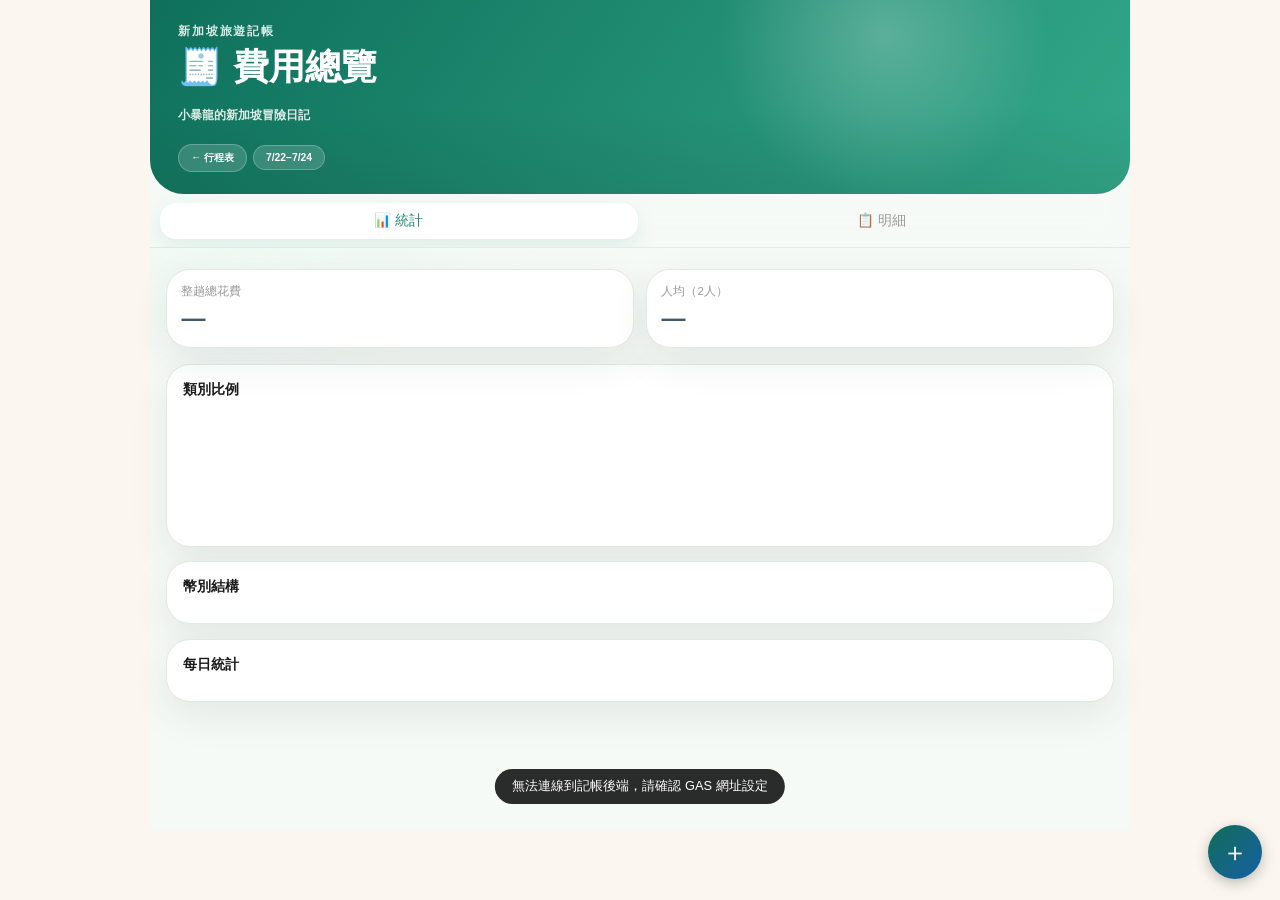
==== singapore_expense_2026.html @ 0a733070 "Add files via upload" ====
<!DOCTYPE html>
<html lang="zh-Hant">
<head>
<meta charset="UTF-8">
<meta name="viewport" content="width=device-width, initial-scale=1.0, maximum-scale=1.0">
<title>新加坡旅遊記帳</title>
<style>
  *, *::before, *::after { box-sizing: border-box; margin: 0; padding: 0; }
  html { font-size: clamp(16.5px, 2.4vw, 19px); }
  :root {
    --teal-dark: #3F5A70; --teal-mid: #7A9BAE; --teal-light: #A8C0CE; --teal-pale: #EAF1F4; --teal-border: #B7CBD6;
    --amber-dark: #8A6234; --amber-mid: #E0A85F; --amber-light: #EEC98C; --amber-pale: #FBF1E1; --amber-border: #F0D3A0;
    --blue-dark: #8A4530; --blue-mid: #E17A4C; --blue-light: #ED9F7B; --blue-pale: #FBE6DD; --blue-border: #F0BBA3;
    --coral: #C1633E; --purple: #7A5245; --pink: #C97C74; --gray: #8C8479;
    --text-primary: #1a1a1a; --text-secondary: #666; --text-hint: #999;
    --surface: #fff; --surface-2: #f7f7f5; --border: rgba(0,0,0,0.08);
    --radius: 0.625rem; --radius-sm: 0.375rem;
    --font: -apple-system, BlinkMacSystemFont, 'Segoe UI', 'Noto Sans TC', sans-serif;
  }
  html, body { font-family: var(--font); background: #FBF7F0; color: var(--text-primary); }
  body { max-width: 780px; margin: 0 auto; padding-bottom: 5rem; }

  /* 合併置頂列：Header + Tabs 一起黏在頂部 */
  .sticky-top { position: fixed; top: 0; left: 50%; transform: translateX(-50%); width: 100%; max-width: 780px; z-index: 50; }

  .hero {
    background: linear-gradient(150deg, rgba(0,0,0,0.26) 0%, rgba(0,0,0,0.1) 50%, rgba(0,0,0,0.22) 100%), linear-gradient(150deg, #5F7E93 0%, #C98A44 50%, #C85F35 100%);
    padding: 0.55rem 1.1rem 0.5rem; color: #fff; position: relative; overflow: hidden; flex-shrink: 0;
  }
  .hero-eyebrow { font-size: 0.6rem; letter-spacing: 0.1em; text-transform: uppercase; opacity: 0.85; margin-bottom: 0.15rem; }
  .hero-title { font-size: clamp(0.95rem, 2.2vw, 1.15rem); font-weight: 600; line-height: 1.2; margin-bottom: 0; }
  .hero-chips { display: flex; gap: 0.35rem; margin-top: 0.4rem; flex-wrap: wrap; align-items: center; }
  .hero-back { font-size: 0.65rem; color: #fff; text-decoration: none; opacity: 0.9; }

  .tabs { display: flex; background: var(--surface); border-bottom: 0.5px solid var(--border); }
  .tab-btn { flex: 1; padding: 0.7rem 0; text-align: center; border: none; background: none; font-family: var(--font); font-size: 0.85rem; font-weight: 500; color: var(--text-hint); cursor: pointer; position: relative; }
  .tab-btn.active { color: var(--text-primary); }
  .tab-btn.active::after { content: ''; position: absolute; bottom: 0; left: 20%; right: 20%; height: 2.5px; background: var(--teal-light); border-radius: 2px; }

  .content { padding: 1rem; padding-top: calc(1rem + var(--sticky-h, 88px)); }
  .panel { display: none; }
  .panel.active { display: block; }

  .stat-grid { display: grid; grid-template-columns: 1fr 1fr; gap: 0.75rem; margin-bottom: 1rem; }
  .stat-card { background: var(--surface); border: 0.5px solid var(--border); border-radius: var(--radius); padding: 0.9rem; }
  .stat-label { font-size: 0.72rem; color: var(--text-hint); margin-bottom: 0.3rem; }
  .stat-value { font-size: clamp(1.2rem, 2.8vw, 1.5rem); font-weight: 700; color: var(--teal-dark); }

  .section-card { background: var(--surface); border: 0.5px solid var(--border); border-radius: var(--radius); padding: 1rem; margin-bottom: 0.9rem; }
  .section-title { font-size: 0.85rem; font-weight: 600; margin-bottom: 0.7rem; color: var(--text-primary); }

  .donut-wrap { display: flex; align-items: center; gap: 1.2rem; }
  .donut-wrap svg { flex-shrink: 0; }
  .legend { display: flex; flex-direction: column; gap: 0.4rem; flex: 1; min-width: 0; }
  .legend-row { display: flex; align-items: center; justify-content: space-between; font-size: 0.78rem; padding: 0.25rem 0; gap: 0.5rem; }
  .legend-name { display: flex; align-items: center; gap: 0.4rem; color: var(--text-secondary); min-width: 0; }
  .legend-dot { width: 0.6rem; height: 0.6rem; border-radius: 50%; flex-shrink: 0; }

  /* 旅遊亮點卡 */
  .highlight-row { display: flex; justify-content: space-between; align-items: center; padding: 0.6rem 0; border-bottom: 0.5px solid var(--border); }
  .highlight-row:last-child { border-bottom: none; }
  .highlight-label { font-size: 0.72rem; color: var(--text-hint); margin-bottom: 0.2rem; }
  .highlight-main { font-size: 0.85rem; font-weight: 600; }
  .highlight-sub { font-size: 0.74rem; color: var(--text-secondary); }
  .highlight-amt { font-size: 0.95rem; font-weight: 700; color: var(--teal-dark); text-align: right; white-space: nowrap; }
  .highlight-amt-sub { font-size: 0.72rem; color: var(--text-hint); text-align: right; }

  /* 每日 Accordion */
  .day-accordion { border: 0.5px solid var(--border); border-radius: var(--radius); overflow: hidden; margin-bottom: 0.6rem; }
  .day-accordion:last-child { margin-bottom: 0; }
  .day-summary { display: flex; align-items: center; justify-content: space-between; padding: 0.75rem 0.9rem; background: var(--surface); cursor: pointer; user-select: none; gap: 0.6rem; }
  .day-summary-left { display: flex; align-items: center; gap: 0.6rem; min-width: 0; }
  .day-badge { background: var(--teal-pale); color: var(--teal-dark); border-radius: 0.4rem; padding: 0.25rem 0.5rem; font-size: 0.72rem; font-weight: 700; white-space: nowrap; flex-shrink: 0; }
  .day-summary-name { font-size: 0.85rem; font-weight: 600; }
  .day-summary-sub { font-size: 0.72rem; color: var(--text-hint); margin-top: 0.1rem; }
  .day-summary-right { display: flex; align-items: center; gap: 0.6rem; flex-shrink: 0; }
  .day-summary-amount { font-size: 0.9rem; font-weight: 700; color: var(--teal-dark); text-align: right; }
  .day-chevron { color: var(--text-hint); font-size: 0.72rem; transition: transform 0.2s; }
  .day-accordion.open .day-chevron { transform: rotate(180deg); }
  .day-detail { display: none; background: var(--surface-2); padding: 0.75rem 0.9rem; border-top: 0.5px solid var(--border); }
  .day-accordion.open .day-detail { display: block; }
  .mini-cat-row { display: flex; align-items: center; gap: 0.5rem; margin-bottom: 0.45rem; }
  .mini-cat-label { font-size: 0.72rem; color: var(--text-secondary); min-width: 4.4rem; flex-shrink: 0; white-space: nowrap; overflow: hidden; text-overflow: ellipsis; }
  .mini-bar-track { flex: 1; background: var(--border); border-radius: 4px; height: 0.45rem; }
  .mini-bar-fill { height: 100%; border-radius: 4px; }
  .mini-cat-amt { font-size: 0.72rem; color: var(--text-hint); min-width: 4.4rem; text-align: right; flex-shrink: 0; }
  .day-record { display: flex; align-items: center; justify-content: space-between; gap: 0.6rem; padding: 0.5rem 0; border-top: 0.5px solid var(--border); }
  .day-record-main { min-width: 0; }
  .day-record-desc { font-size: 0.78rem; font-weight: 500; }
  .day-record-place { font-size: 0.7rem; color: var(--text-hint); overflow: hidden; text-overflow: ellipsis; white-space: nowrap; }
  .day-record-amt { font-size: 0.78rem; font-weight: 700; color: var(--teal-dark); text-align: right; flex-shrink: 0; }
  .day-record-amt-sub { font-size: 0.68rem; color: var(--text-hint); text-align: right; }

  .expense-item { background: var(--surface); border: 0.5px solid var(--border); border-radius: var(--radius); padding: 0.8rem 0.9rem; margin-bottom: 0.6rem; }
  .expense-top { display: flex; justify-content: space-between; align-items: flex-start; gap: 0.5rem; }
  .expense-place { font-size: 0.88rem; font-weight: 600; }
  .expense-desc { font-size: 0.76rem; color: var(--text-secondary); margin-top: 0.15rem; }
  .expense-amt { font-size: 0.95rem; font-weight: 700; color: var(--teal-dark); white-space: nowrap; }
  .expense-meta { display: flex; gap: 0.4rem; margin-top: 0.5rem; flex-wrap: wrap; }
  .chip { background: rgba(255,255,255,0.18); border: 0.5px solid rgba(255,255,255,0.3); border-radius: 20px; padding: 0.1rem 0.55rem; font-size: 0.65rem; color: #fff; }
  .expense-del { font-size: 0.72rem; color: var(--coral); background: none; border: none; margin-top: 0.5rem; cursor: pointer; padding: 0; }

  .empty-hint { text-align: center; color: var(--text-hint); font-size: 0.82rem; padding: 2rem 0; }

  .fab { position: fixed; right: 1.1rem; bottom: 1.3rem; width: 3.4rem; height: 3.4rem; border-radius: 50%;
    background: linear-gradient(135deg, #0F6E56, #185FA5); color: #fff; border: none; font-size: 1.6rem;
    box-shadow: 0 4px 14px rgba(0,0,0,0.25); z-index: 200; }

  .modal-backdrop { display: none; position: fixed; inset: 0; background: rgba(0,0,0,0.5); z-index: 900; align-items: flex-end; justify-content: center; }
  .modal-backdrop.active { display: flex; }
  .modal-sheet { background: #fff; width: 100%; max-width: 780px; max-height: 88vh; overflow-y: auto; border-radius: 1rem 1rem 0 0; padding: 1.1rem 1.1rem 1.5rem; }
  .modal-head { display: flex; justify-content: space-between; align-items: center; margin-bottom: 0.9rem; }
  .modal-title { font-size: 1rem; font-weight: 600; }
  .modal-close { background: none; border: none; font-size: 1.3rem; color: var(--text-hint); cursor: pointer; }

  .form-group { margin-bottom: 0.85rem; }
  .form-label { font-size: 0.78rem; color: var(--text-secondary); margin-bottom: 0.3rem; display: block; }
  .form-input, .form-select, .form-textarea {
    width: 100%; padding: 0.55rem 0.7rem; border: 0.5px solid var(--border); border-radius: var(--radius-sm);
    font-size: 0.88rem; font-family: var(--font); background: var(--surface-2); color: var(--text-primary);
  }
  .form-textarea { resize: vertical; min-height: 2.5rem; }
  .form-row { display: flex; gap: 0.6rem; }
  .form-row > * { flex: 1; }

  .pill-group { display: flex; gap: 0.4rem; flex-wrap: wrap; }
  .pill { padding: 0.4rem 0.75rem; border-radius: 20px; border: 0.5px solid var(--border); background: var(--surface-2);
    font-size: 0.78rem; cursor: pointer; color: var(--text-secondary); }
  .pill.selected { background: var(--teal-light); color: #fff; border-color: var(--teal-light); }

  .receipt-box { border: 1.5px dashed var(--border); border-radius: var(--radius); padding: 1rem; text-align: center; margin-bottom: 0.9rem; }
  .receipt-preview { max-width: 100%; max-height: 12rem; border-radius: var(--radius-sm); margin-bottom: 0.6rem; }
  .btn { padding: 0.55rem 1rem; border-radius: var(--radius-sm); border: none; font-size: 0.82rem; font-family: var(--font); cursor: pointer; }
  .btn-outline { background: var(--surface-2); color: var(--text-primary); border: 0.5px solid var(--border); }
  .btn-primary { background: var(--teal-dark); color: #fff; }
  .btn-primary:disabled { opacity: 0.5; }
  .btn-block { width: 100%; padding: 0.75rem; font-size: 0.9rem; font-weight: 600; border-radius: var(--radius); }

  .toast { position: fixed; bottom: 6rem; left: 50%; transform: translateX(-50%); background: rgba(20,20,20,0.9);
    color: #fff; padding: 0.55rem 1.1rem; border-radius: 20px; font-size: 0.8rem; z-index: 1000; display: none; }
</style>
<meta name="theme-color" content="#1F8A70">
<meta name="description" content="Dino's Singapore Adventure｜小暴龍的新加坡冒險日記">
<meta property="og:title" content="Dino's Singapore Adventure">
<meta property="og:description" content="小暴龍的新加坡冒險日記">
<meta property="og:type" content="website">
<link rel="manifest" href="manifest.webmanifest">
<link rel="icon" href="assets/dino/dino-guide.svg" type="image/svg+xml">
<link rel="stylesheet" href="css/modern.css">
</head>
<body>

<div class="sticky-top">
<div class="hero">
  <div class="hero-eyebrow">新加坡旅遊記帳</div>
  <div class="hero-title">🧾 費用總覽</div>
  <div class="hero-chips">
    <a class="chip" href="index.html" style="text-decoration:none">← 行程表</a>
    <span class="chip">7/22–7/24</span>
  </div>
</div>

<div class="tabs">
  <button class="tab-btn active" onclick="switchTab('stats')">📊 統計</button>
  <button class="tab-btn" onclick="switchTab('list')">📋 明細</button>
</div>
</div>

<div class="content">

  <div id="loadStatus" style="display:none;font-size:0.72rem;color:var(--text-hint);margin-bottom:0.5rem;">更新資料中…</div>

  <div class="panel active" id="panel-stats">
    <div class="stat-grid">
      <div class="stat-card">
        <div class="stat-label">整趟總花費</div>
        <div class="stat-value" id="statTotal">—</div>
      </div>
      <div class="stat-card">
        <div class="stat-label">人均（2人）</div>
        <div class="stat-value" id="statPerPerson">—</div>
      </div>
    </div>

    <div class="section-card">
      <div class="section-title">類別比例</div>
      <div class="donut-wrap">
        <svg id="donutSvg" width="120" height="120" viewBox="0 0 120 120"></svg>
        <div class="legend" id="categoryLegend"></div>
      </div>
    </div>

    <div class="section-card">
      <div class="section-title">幣別結構</div>
      <div id="currencyBreakdown"></div>
    </div>

    <div class="section-card" id="highlightCard" style="display:none;">
      <div class="section-title">旅遊亮點</div>
      <div id="highlightContent"></div>
    </div>

    <div class="section-card">
      <div class="section-title">每日統計</div>
      <div id="dailyBreakdown"></div>
    </div>
  </div>

  <div class="panel" id="panel-list">
    <div id="expenseList"></div>
    <div class="empty-hint" id="emptyHint" style="display:none;">還沒有任何記錄，點右下角 ＋ 開始記帳</div>
  </div>

</div>

<button class="fab" onclick="openAddModal()">＋</button>

<div class="modal-backdrop" id="addModal" onclick="if(event.target===this) closeAddModal()">
  <div class="modal-sheet">
    <div class="modal-head">
      <div class="modal-title">新增記帳</div>
      <button class="modal-close" onclick="closeAddModal()">✕</button>
    </div>

    <div class="receipt-box" id="receiptBox">
      <div id="receiptPreviewWrap"></div>
      <input type="file" id="receiptInputCamera" accept="image/*" capture="environment" style="display:none;" onchange="onReceiptSelected(event)">
      <input type="file" id="receiptInputGallery" accept="image/*" style="display:none;" onchange="onReceiptSelected(event)">
      <div style="display:flex;gap:0.5rem;flex-wrap:wrap;">
        <button class="btn btn-outline" onclick="document.getElementById('receiptInputCamera').click()">📷 拍照</button>
        <button class="btn btn-outline" onclick="document.getElementById('receiptInputGallery').click()">🖼 從相簿選擇</button>
      </div>
      <button class="btn btn-primary" id="parseBtn" style="display:none;margin-top:0.5rem;" onclick="parseReceipt()">🔍 解析收據</button>
      <div id="parseStatus" style="font-size:0.75rem;color:var(--text-hint);margin-top:0.5rem;"></div>
    </div>

    <div class="form-group">
      <label class="form-label">地點／店名</label>
      <input class="form-input" id="fPlace" placeholder="例如：松發肉骨茶">
    </div>

    <div class="form-group">
      <label class="form-label">說明</label>
      <input class="form-input" id="fDescription" placeholder="例如：晚餐">
    </div>

    <div class="form-group form-row">
      <div>
        <label class="form-label">金額</label>
        <input class="form-input" id="fAmount" type="number" inputmode="decimal" placeholder="0">
      </div>
      <div>
        <label class="form-label">幣別</label>
        <div class="pill-group" id="currencyPills">
          <button type="button" class="pill selected" data-val="SGD" onclick="selectPill(this,'currency')">S$ SGD</button>
          <button type="button" class="pill" data-val="USD" onclick="selectPill(this,'currency')">$ USD</button>
          <button type="button" class="pill" data-val="TWD" onclick="selectPill(this,'currency')">NT$ TWD</button>
        </div>
      </div>
    </div>

    <div class="form-group">
      <label class="form-label">類別</label>
      <div class="pill-group" id="categoryPills">
        <button type="button" class="pill selected" data-val="機票" onclick="selectPill(this,'category')">✈ 機票</button>
        <button type="button" class="pill" data-val="住宿" onclick="selectPill(this,'category')">🏨 住宿</button>
        <button type="button" class="pill" data-val="門票" onclick="selectPill(this,'category')">🎡 門票</button>
        <button type="button" class="pill" data-val="交通" onclick="selectPill(this,'category')">🚗 交通</button>
        <button type="button" class="pill" data-val="餐飲" onclick="selectPill(this,'category')">🍜 餐飲</button>
        <button type="button" class="pill" data-val="保險/通訊" onclick="selectPill(this,'category')">🛡 保險/通訊</button>
        <button type="button" class="pill" data-val="購物/雜支" onclick="selectPill(this,'category')">🛍 購物/雜支</button>
      </div>
    </div>

    <div class="form-group">
      <label class="form-label">日期</label>
      <div class="pill-group" id="datePills">
        <button type="button" class="pill selected" data-val="7/22（三)" onclick="selectPill(this,'date')">7/22（三）</button>
        <button type="button" class="pill" data-val="7/23（四)" onclick="selectPill(this,'date')">7/23（四）</button>
        <button type="button" class="pill" data-val="7/24（五)" onclick="selectPill(this,'date')">7/24（五）</button>
      </div>
    </div>

    <div class="form-group">
      <label class="form-label">品項明細（選填）</label>
      <textarea class="form-textarea" id="fItems" placeholder="例如：咖椰吐司 x2、Iced Milk Tea x2"></textarea>
    </div>

    <div class="form-group">
      <label class="form-label">備註（選填）</label>
      <textarea class="form-textarea" id="fNote"></textarea>
    </div>

    <button class="btn btn-primary btn-block" id="saveBtn" onclick="saveExpense()">💾 儲存記帳</button>
  </div>
</div>

<div class="toast" id="toast"></div>

<script>
  // ⚠️ 部署完 GAS 後，把下面換成你實際的 exec 網址
  const GAS_URL = 'https://script.google.com/macros/s/AKfycbxk-0wqric9gQQD6NucVGZUI4C-ucXVLYnNl1yI2jvODXwqSGuZmS9a2Eu194Ri1EcG7w/exec';
  const TRIP = 'singapore';

  const CATEGORY_COLORS = {
    '機票': '#7A9BAE', '住宿': '#E0A85F', '門票': '#E17A4C', '交通': '#C1633E',
    '餐飲': '#7A5245', '保險/通訊': '#C97C74', '購物/雜支': '#8C8479'
  };
  const FX_RATE = { SGD: 24.8, USD: 32.1, TWD: 1 };
  const CURRENCY_SYMBOL = { SGD: 'S$', USD: '$', TWD: 'NT$' };

  let selected = { currency: 'SGD', category: '機票', date: '7/22（三)' };

  function updateStickyHeight() {
    const el = document.querySelector('.sticky-top');
    if (el) document.documentElement.style.setProperty('--sticky-h', el.offsetHeight + 'px');
  }
  window.addEventListener('load', updateStickyHeight);
  window.addEventListener('resize', updateStickyHeight);
  updateStickyHeight();
  let allRows = [];

  function switchTab(id) {
    document.querySelectorAll('.tab-btn').forEach(b => b.classList.remove('active'));
    document.querySelectorAll('.panel').forEach(p => p.classList.remove('active'));
    document.getElementById('panel-' + id).classList.add('active');
    event.target.classList.add('active');
  }

  function selectPill(el, group) {
    el.parentElement.querySelectorAll('.pill').forEach(p => p.classList.remove('selected'));
    el.classList.add('selected');
    selected[group] = el.dataset.val;
  }

  function openAddModal() { document.getElementById('addModal').classList.add('active'); }
  function closeAddModal() {
    document.getElementById('addModal').classList.remove('active');
    resetForm();
  }

  function resetForm() {
    document.getElementById('fPlace').value = '';
    document.getElementById('fDescription').value = '';
    document.getElementById('fAmount').value = '';
    document.getElementById('fItems').value = '';
    document.getElementById('fNote').value = '';
    document.getElementById('receiptPreviewWrap').innerHTML = '';
    document.getElementById('parseBtn').style.display = 'none';
    document.getElementById('parseStatus').textContent = '';
    document.getElementById('receiptInputCamera').value = '';
    document.getElementById('receiptInputGallery').value = '';
  }

  let receiptBase64 = null;
  let receiptMediaType = null;

  function onReceiptSelected(evt) {
    const file = evt.target.files[0];
    if (!file) return;
    receiptMediaType = file.type || 'image/jpeg';
    const reader = new FileReader();
    reader.onload = function(e) {
      const dataUrl = e.target.result;
      receiptBase64 = dataUrl.split(',')[1];
      document.getElementById('receiptPreviewWrap').innerHTML =
        '<img class="receipt-preview" src="' + dataUrl + '">';
      document.getElementById('parseBtn').style.display = 'inline-block';
    };
    reader.readAsDataURL(file);
  }

  async function parseReceipt() {
    if (!receiptBase64) return;
    const statusEl = document.getElementById('parseStatus');
    statusEl.textContent = '解析中，請稍候…';
    try {
      const res = await fetch(GAS_URL, {
        method: 'POST',
        headers: { 'Content-Type': 'text/plain;charset=utf-8' },
        body: JSON.stringify({ action: 'parseReceipt', image: receiptBase64, mediaType: receiptMediaType })
      });
      const result = await res.json();
      if (!result.success) {
        statusEl.textContent = '解析失敗：' + (result.error || '未知錯誤');
        return;
      }
      const d = result.data;
      if (d.place) document.getElementById('fPlace').value = d.place;
      if (d.description) document.getElementById('fDescription').value = d.description;
      if (d.amount) document.getElementById('fAmount').value = d.amount;
      if (d.items) document.getElementById('fItems').value = d.items;
      if (d.currency) {
        document.querySelectorAll('#currencyPills .pill').forEach(p => {
          p.classList.toggle('selected', p.dataset.val === d.currency);
        });
        selected.currency = d.currency;
      }
      if (d.category) {
        document.querySelectorAll('#categoryPills .pill').forEach(p => {
          p.classList.toggle('selected', p.dataset.val === d.category);
        });
        selected.category = d.category;
      }
      statusEl.textContent = '✅ 解析完成，請確認欄位是否正確';
    } catch (err) {
      statusEl.textContent = '解析發生錯誤，請手動輸入';
    }
  }

  async function saveExpense() {
    const amount = parseFloat(document.getElementById('fAmount').value);
    if (!amount || amount <= 0) {
      showToast('請輸入正確的金額');
      return;
    }
    const payload = {
      action: 'saveExpense',
      trip: TRIP,
      date: selected.date,
      place: document.getElementById('fPlace').value,
      description: document.getElementById('fDescription').value,
      amount: amount,
      currency: selected.currency,
      category: selected.category,
      items: document.getElementById('fItems').value,
      note: document.getElementById('fNote').value
    };
    const saveBtn = document.getElementById('saveBtn');
    saveBtn.disabled = true;
    try {
      const res = await fetch(GAS_URL, {
        method: 'POST',
        headers: { 'Content-Type': 'text/plain;charset=utf-8' },
        body: JSON.stringify(payload)
      });
      const result = await res.json();
      if (result.success) {
        showToast('已儲存！');
        closeAddModal();
        loadData(true);
      } else {
        showToast('儲存失敗：' + (result.error || ''));
      }
    } catch (err) {
      showToast('連線失敗，請稍後再試');
    }
    saveBtn.disabled = false;
  }

  async function deleteExpense(row) {
    if (!confirm('確定要刪除這筆記錄嗎？')) return;
    try {
      const res = await fetch(GAS_URL, {
        method: 'POST',
        headers: { 'Content-Type': 'text/plain;charset=utf-8' },
        body: JSON.stringify({ action: 'deleteExpense', trip: TRIP, row: row })
      });
      const result = await res.json();
      if (result.success) { showToast('已刪除'); loadData(true); }
      else showToast('刪除失敗');
    } catch (err) { showToast('連線失敗'); }
  }

  function showToast(msg) {
    const t = document.getElementById('toast');
    t.textContent = msg;
    t.style.display = 'block';
    setTimeout(() => t.style.display = 'none', 2200);
  }

  function twdOf(row) {
    const amt = Number(row['金額']) || 0;
    const cur = row['幣別'] || 'TWD';
    return Math.round(amt * (FX_RATE[cur] || 1));
  }

  const LOCAL_CACHE_KEY = 'expenseCache_' + TRIP;

  function readLocalCache() {
    try {
      const raw = localStorage.getItem(LOCAL_CACHE_KEY);
      return raw ? JSON.parse(raw) : null;
    } catch (err) { return null; }
  }

  function writeLocalCache(rows) {
    try {
      localStorage.setItem(LOCAL_CACHE_KEY, JSON.stringify({ rows: rows, savedAt: Date.now() }));
    } catch (err) { /* 容量不足或無痕模式時忽略即可 */ }
  }

  function showLoadingState(isLoading) {
    const el = document.getElementById('loadStatus');
    if (el) el.style.display = isLoading ? 'block' : 'none';
  }

  // forceFresh = true：存檔/刪除後呼叫，一律等待網路回應，不先顯示本地快取，避免看到存檔前的舊資料
  // forceFresh = false（預設）：一般開啟頁面，先顯示本地快取讓畫面秒開，背景再換成最新資料
  async function loadData(forceFresh) {
    if (!forceFresh) {
      const cached = readLocalCache();
      if (cached && cached.rows) {
        allRows = cached.rows;
        renderStats();
        renderList();
      } else {
        showLoadingState(true);
      }
    } else {
      showLoadingState(true);
    }

    try {
      const res = await fetch(GAS_URL + '?trip=' + TRIP);
      const result = await res.json();
      if (!result.success) { showToast('讀取失敗：' + result.error); showLoadingState(false); return; }
      allRows = result.rows || [];
      writeLocalCache(allRows);
      renderStats();
      renderList();
    } catch (err) {
      if (!(readLocalCache() && !forceFresh)) {
        showToast('無法連線到記帳後端，請確認 GAS 網址設定');
      }
    }
    showLoadingState(false);
  }

  const CATEGORY_ICONS = {
    '機票': '✈', '住宿': '🏨', '門票': '🎡', '交通': '🚗',
    '餐飲': '🍜', '保險/通訊': '🛡', '購物/雜支': '🛍'
  };
  // 標準日期 key（不含星期文字），用來把 Sheet 回傳的各種日期格式歸到同一天
  const DAY_META = {
    '7/22': { label: 'Day 1', full: '7/22（三)' },
    '7/23': { label: 'Day 2', full: '7/23（四)' },
    '7/24': { label: 'Day 3', full: '7/24（五)' }
  };
  const DAY_ORDER = Object.keys(DAY_META);

  // 防呆：Google Sheet 常把看起來像日期的字串自動轉成 Date，讀回來可能變成
  // "2026/7/22"、"2026-07-22"、ISO 字串、或原本存進去的 "7/22（三)"，這裡統一轉成 "7/22" 這種 key
  function normalizeDayKey(raw) {
    if (!raw) return '';
    const s = String(raw).trim();
    let m = s.match(/^(\d{4})-(\d{2})-(\d{2})T/);          // ISO 帶時間
    if (m) return parseInt(m[2]) + '/' + parseInt(m[3]);
    m = s.match(/^(\d{4})[\/\-.](\d{1,2})[\/\-.](\d{1,2})/); // 2026/7/22、2026-07-22
    if (m) return parseInt(m[2]) + '/' + parseInt(m[3]);
    m = s.match(/^(\d{1,2})\/(\d{1,2})/);                    // 7/22、7/22（三)
    if (m) return parseInt(m[1]) + '/' + parseInt(m[2]);
    return s;
  }
  function dayFullLabel(key) { return (DAY_META[key] && DAY_META[key].full) || key; }
  function dayBadge(key) { return (DAY_META[key] && DAY_META[key].label) || '—'; }

  function renderStats() {
    const total = allRows.reduce((s, r) => s + twdOf(r), 0);
    document.getElementById('statTotal').textContent = total ? 'NT$' + total.toLocaleString() : '—';
    document.getElementById('statPerPerson').textContent = total ? 'NT$' + Math.round(total / 2).toLocaleString() : '—';

    const catTotals = {};
    allRows.forEach(r => {
      const cat = r['類別'] || '購物/雜支';
      catTotals[cat] = (catTotals[cat] || 0) + twdOf(r);
    });
    const catKeys = Object.keys(catTotals);
    renderDonut(catKeys, catTotals, total || 1);
    document.getElementById('categoryLegend').innerHTML = catKeys.map(k => {
      const pct = total ? (catTotals[k] / total * 100).toFixed(1) : '0';
      return '<div class="legend-row"><span class="legend-name"><span class="legend-dot" style="background:' + (CATEGORY_COLORS[k] || '#999') + '"></span>' + k + '</span><span>NT$' + catTotals[k].toLocaleString() + '（' + pct + '%）</span></div>';
    }).join('') || '<div class="empty-hint">尚無資料</div>';

    const curTotals = {};
    allRows.forEach(r => {
      const cur = r['幣別'] || 'TWD';
      curTotals[cur] = (curTotals[cur] || 0) + (Number(r['金額']) || 0);
    });
    document.getElementById('currencyBreakdown').innerHTML = Object.keys(curTotals).map(cur =>
      '<div class="legend-row"><span class="legend-name">' + (CURRENCY_SYMBOL[cur] || '') + ' ' + cur + '</span><span>' + curTotals[cur].toLocaleString() + '（≈NT$' + Math.round(curTotals[cur] * (FX_RATE[cur] || 1)).toLocaleString() + '）</span></div>'
    ).join('') || '<div class="empty-hint">尚無資料</div>';

    renderHighlights(allRows);
    renderDayAccordions(allRows);
  }

  // SVG 甜甜圈圖（沿用沖繩版做法，改吃 { catKey: 金額 } 物件）
  function renderDonut(keys, totals, total) {
    const cx = 60, cy = 60, r = 48, inner = 28;
    let angle = -Math.PI / 2;
    let paths = '';
    keys.forEach(k => {
      const v = totals[k];
      if (!v) return;
      const sweep = (v / total) * 2 * Math.PI;
      const x1 = cx + r * Math.cos(angle), y1 = cy + r * Math.sin(angle);
      angle += sweep;
      const x2 = cx + r * Math.cos(angle), y2 = cy + r * Math.sin(angle);
      const xi1 = cx + inner * Math.cos(angle), yi1 = cy + inner * Math.sin(angle);
      const xi2 = cx + inner * Math.cos(angle - sweep), yi2 = cy + inner * Math.sin(angle - sweep);
      const large = sweep > Math.PI ? 1 : 0;
      const color = CATEGORY_COLORS[k] || '#999';
      paths += '<path d="M' + x1.toFixed(1) + ',' + y1.toFixed(1) + ' A' + r + ',' + r + ' 0 ' + large + ',1 ' + x2.toFixed(1) + ',' + y2.toFixed(1) + ' L' + xi1.toFixed(1) + ',' + yi1.toFixed(1) + ' A' + inner + ',' + inner + ' 0 ' + large + ',0 ' + xi2.toFixed(1) + ',' + yi2.toFixed(1) + ' Z" fill="' + color + '" opacity="0.92"/>';
    });
    document.getElementById('donutSvg').innerHTML = paths;
  }

  // 旅遊亮點卡：最大一筆消費、最花錢的一天
  function renderHighlights(rows) {
    const valid = rows.filter(r => (Number(r['金額']) || 0) > 0);
    const card = document.getElementById('highlightCard');
    if (!valid.length) { card.style.display = 'none'; return; }
    card.style.display = 'block';

    const maxRec = valid.reduce((a, b) => twdOf(b) > twdOf(a) ? b : a);
    const cur = maxRec['幣別'] || 'TWD';
    const symbol = CURRENCY_SYMBOL[cur] || '';

    const dayTotals = DAY_ORDER.map(key => ({
      key, total: valid.filter(r => normalizeDayKey(r['日期']) === key).reduce((s, r) => s + twdOf(r), 0)
    }));
    const maxDay = dayTotals.reduce((a, b) => b.total > a.total ? b : a);

    document.getElementById('highlightContent').innerHTML =
      '<div class="highlight-row">' +
        '<div><div class="highlight-label">最大一筆</div>' +
        '<div class="highlight-main">' + (maxRec['說明'] || maxRec['地點/店名'] || maxRec['地點／店名'] || '') + '</div>' +
        '<div class="highlight-sub">' + (maxRec['地點/店名'] || maxRec['地點／店名'] || '') + '</div></div>' +
        '<div><div class="highlight-amt">' + symbol + (Number(maxRec['金額'])||0).toLocaleString() + '</div>' +
        (cur !== 'TWD' ? '<div class="highlight-amt-sub">≈ NT$' + twdOf(maxRec).toLocaleString() + '</div>' : '') + '</div>' +
      '</div>' +
      '<div class="highlight-row">' +
        '<div><div class="highlight-label">最花錢的一天</div>' +
        '<div class="highlight-main">' + dayFullLabel(maxDay.key) + '</div></div>' +
        '<div class="highlight-amt">NT$' + Math.round(maxDay.total).toLocaleString() + '</div>' +
      '</div>';
  }

  // 每日 Accordion：預設收合，展開顯示當日類別 mini bar + 逐筆明細
  function renderDayAccordions(rows) {
    const container = document.getElementById('dailyBreakdown');
    container.innerHTML = '';
    const keys = DAY_ORDER.slice();
    // 若資料裡出現不在既定日期清單的 key（例如行程外的日期），補到最後
    rows.forEach(r => { const k = normalizeDayKey(r['日期']) || '未分類'; if (!keys.includes(k)) keys.push(k); });

    if (!rows.length) { container.innerHTML = '<div class="empty-hint">尚無資料</div>'; return; }

    keys.forEach(key => {
      const dayRows = rows.filter(r => (normalizeDayKey(r['日期']) || '未分類') === key);
      const dayTotal = dayRows.reduce((s, r) => s + twdOf(r), 0);

      const acc = document.createElement('div');
      acc.className = 'day-accordion';

      const summary = document.createElement('div');
      summary.className = 'day-summary';
      summary.innerHTML =
        '<div class="day-summary-left">' +
          '<div class="day-badge">' + dayBadge(key) + '</div>' +
          '<div><div class="day-summary-name">' + dayFullLabel(key) + '</div>' +
          '<div class="day-summary-sub">' + dayRows.length + ' 筆消費</div></div>' +
        '</div>' +
        '<div class="day-summary-right">' +
          '<div class="day-summary-amount">NT$' + Math.round(dayTotal).toLocaleString() + '</div>' +
          '<div class="day-chevron">▼</div>' +
        '</div>';
      summary.onclick = () => acc.classList.toggle('open');

      const detail = document.createElement('div');
      detail.className = 'day-detail';

      if (!dayRows.length) {
        detail.innerHTML = '<div class="empty-hint" style="padding:0.5rem 0;">本日無消費記錄</div>';
      } else {
        const catAmt = {};
        dayRows.forEach(r => {
          const cat = r['類別'] || '購物/雜支';
          catAmt[cat] = (catAmt[cat] || 0) + twdOf(r);
        });
        const dayMax = Math.max(...Object.values(catAmt), 1);
        const miniBars = Object.keys(catAmt).map(cat => {
          const amt = catAmt[cat];
          return '<div class="mini-cat-row">' +
            '<div class="mini-cat-label">' + (CATEGORY_ICONS[cat] || '📦') + ' ' + cat + '</div>' +
            '<div class="mini-bar-track"><div class="mini-bar-fill" style="width:' + Math.round(amt / dayMax * 100) + '%;background:' + (CATEGORY_COLORS[cat] || '#999') + '"></div></div>' +
            '<div class="mini-cat-amt">NT$' + Math.round(amt).toLocaleString() + '</div>' +
          '</div>';
        }).join('');

        const recRows = dayRows.map(r => {
          const cur = r['幣別'] || 'TWD';
          const symbol = CURRENCY_SYMBOL[cur] || '';
          const twd = twdOf(r);
          return '<div class="day-record">' +
            '<div class="day-record-main">' +
              '<div class="day-record-desc">' + (r['說明'] || '') + '</div>' +
              '<div class="day-record-place">' + (r['地點/店名'] || r['地點／店名'] || '') + '</div>' +
            '</div>' +
            '<div>' +
              '<div class="day-record-amt">' + symbol + (Number(r['金額'])||0).toLocaleString() + '</div>' +
              (cur !== 'TWD' ? '<div class="day-record-amt-sub">≈ NT$' + twd.toLocaleString() + '</div>' : '') +
            '</div>' +
          '</div>';
        }).join('');

        detail.innerHTML = miniBars + recRows;
      }

      acc.appendChild(summary);
      acc.appendChild(detail);
      container.appendChild(acc);
    });
  }

  function renderList() {
    const listEl = document.getElementById('expenseList');
    const emptyEl = document.getElementById('emptyHint');
    if (!allRows.length) {
      listEl.innerHTML = '';
      emptyEl.style.display = 'block';
      return;
    }
    emptyEl.style.display = 'none';
    listEl.innerHTML = allRows.slice().reverse().map(r => {
      const cur = r['幣別'] || 'TWD';
      return '<div class="expense-item">' +
        '<div class="expense-top">' +
          '<div><div class="expense-place">' + (r['地點/店名'] || r['地點／店名'] || '') + '</div>' +
          '<div class="expense-desc">' + (r['說明'] || '') + '</div></div>' +
          '<div class="expense-amt">' + (CURRENCY_SYMBOL[cur] || '') + (Number(r['金額'])||0).toLocaleString() + '</div>' +
        '</div>' +
        '<div class="expense-meta">' +
          '<span class="chip">' + (r['日期'] || '') + '</span>' +
          '<span class="chip">' + (r['類別'] || '') + '</span>' +
        '</div>' +
        (r['備註'] ? '<div class="expense-desc" style="margin-top:0.4rem;">📝 ' + r['備註'] + '</div>' : '') +
        '<button class="expense-del" onclick="deleteExpense(' + r._row + ')">刪除</button>' +
      '</div>';
    }).join('');
  }

  loadData();
</script>

<script src="js/app.js" defer></script>
</body>
</html>
---- css/modern.css ----
:root{--brand:#1F8A70;--brand-light:#4DB6AC;--accent:#FFC857;--bg:#F6FAF7;--danger:#E76F51;--ink:#243238;--muted:#68777b;--card:#fff;--line:#dfeae4;--shadow:0 14px 38px rgba(36,50,56,.09);--r:24px}
html{font-size:16px;scroll-behavior:smooth}body{max-width:980px!important;background:radial-gradient(circle at 10% 0,#e4f6ed,transparent 32%),var(--bg)!important;color:var(--ink)!important;padding-bottom:92px}.sticky-top{max-width:980px!important;background:rgba(246,250,247,.88);backdrop-filter:blur(18px);box-shadow:0 1px 0 rgba(36,50,56,.08)}
.hero{min-height:190px;padding:24px 28px 22px!important;background:linear-gradient(125deg,#0e705b,#33a889)!important;border-radius:0 0 34px 34px;color:#fff;isolation:isolate}.hero:before{content:"";position:absolute;inset:0;background:radial-gradient(circle at 75% 18%,rgba(255,255,255,.24),transparent 22%),linear-gradient(180deg,transparent 55%,rgba(0,0,0,.08));z-index:-1}.hero:after{content:""!important;width:170px;height:170px;right:16px!important;top:14px!important;background:url('../assets/dino/dino-guide.svg') center/contain no-repeat;opacity:1!important}.hero-eyebrow{font-size:.72rem!important;font-weight:800;letter-spacing:.16em!important}.hero-title{font-size:clamp(1.45rem,5vw,2.25rem)!important;max-width:60%;font-weight:900!important;line-height:1.12!important;margin-top:8px}.hero-title:after{content:"\A小暴龍的新加坡冒險日記";white-space:pre;font-size:.78rem;font-weight:600;opacity:.86}.hero-chips{margin-top:16px!important}.chip{padding:6px 12px!important;background:rgba(255,255,255,.16)!important;border:1px solid rgba(255,255,255,.24)!important;font-weight:700}
.tab-bar,.tabs{padding:9px 10px 8px;gap:5px;overflow-x:auto;background:transparent!important;border:0!important}.tab-btn{min-width:82px;border-radius:16px!important;padding:9px 8px!important}.tab-btn.active{background:#fff;color:var(--brand)!important;box-shadow:0 7px 20px rgba(31,138,112,.12)}.tab-btn:after{display:none}.tab-dot{display:none}.tab-label{font-weight:800!important}.tab-sub{font-size:.62rem!important}
.tab-content,.content{padding:22px 16px!important;padding-top:calc(22px + var(--sticky-h,270px))!important}.day-header{border:0!important;border-radius:var(--r)!important;padding:20px!important;box-shadow:var(--shadow);background:#fff!important}.day-num{color:var(--brand)!important;font-weight:900!important}.day-date{color:var(--ink)!important;font-size:1rem!important}.day-tagline{color:var(--muted)!important}.timeline{padding-left:32px}.timeline:before{left:10px!important;width:2px!important;background:linear-gradient(var(--brand-light),#dbe9e2)!important}.dot{left:-28px!important;width:16px!important;height:16px!important;border:4px solid var(--bg)!important;box-shadow:0 0 0 2px var(--brand-light)!important}.entry{margin-bottom:16px!important}.card,.budget-card,.mrt-card,.info-card,.section-card,.stat-card{border:1px solid var(--line)!important;border-radius:var(--r)!important;box-shadow:var(--shadow);transition:.2s ease;background:var(--card)!important}.card{padding:18px!important}.card:hover{transform:translateY(-2px);box-shadow:0 18px 44px rgba(36,50,56,.12)}.card-title{font-size:1rem!important;font-weight:850!important}.card-time{background:var(--brand)!important}.tag{padding:4px 9px!important}.tip{border-radius:14px!important;background:#f0f8f4!important;border-left:4px solid var(--accent);padding:10px 12px!important}.tip:before{content:"🦖 小暴龍提醒：";font-weight:800;color:var(--brand)}
.budget-head-bar{background:linear-gradient(115deg,var(--brand),var(--brand-light))!important;padding:20px!important}.budget-total{background:#eaf7f1!important}.budget-total-label,.budget-total-amt{color:var(--brand)!important}.expense-fab{width:auto!important;height:56px!important;border-radius:18px!important;padding:0 20px;right:max(18px,calc((100vw - 940px)/2));background:linear-gradient(135deg,var(--brand),#126d9a)!important;font-size:0!important}.expense-fab:after{content:"🧾  Travel Wallet";font-size:.9rem;font-weight:850}.lock-btn,.btn-primary{background:var(--brand)!important}.lock-screen{background:#fff;border:1px solid var(--line);border-radius:var(--r);box-shadow:var(--shadow)}
@media(max-width:520px){.hero{min-height:174px;padding:20px 18px!important}.hero:after{width:132px;height:132px;right:0!important;top:28px!important}.hero-title{max-width:67%;font-size:1.45rem!important}.tab-content,.content{padding-left:12px!important;padding-right:12px!important}.tab-bar{justify-content:flex-start}.card-head{flex-direction:column-reverse}.card-time{align-self:flex-start}.expense-fab{right:14px}}
@media(prefers-reduced-motion:reduce){*{scroll-behavior:auto!important;transition:none!important}}
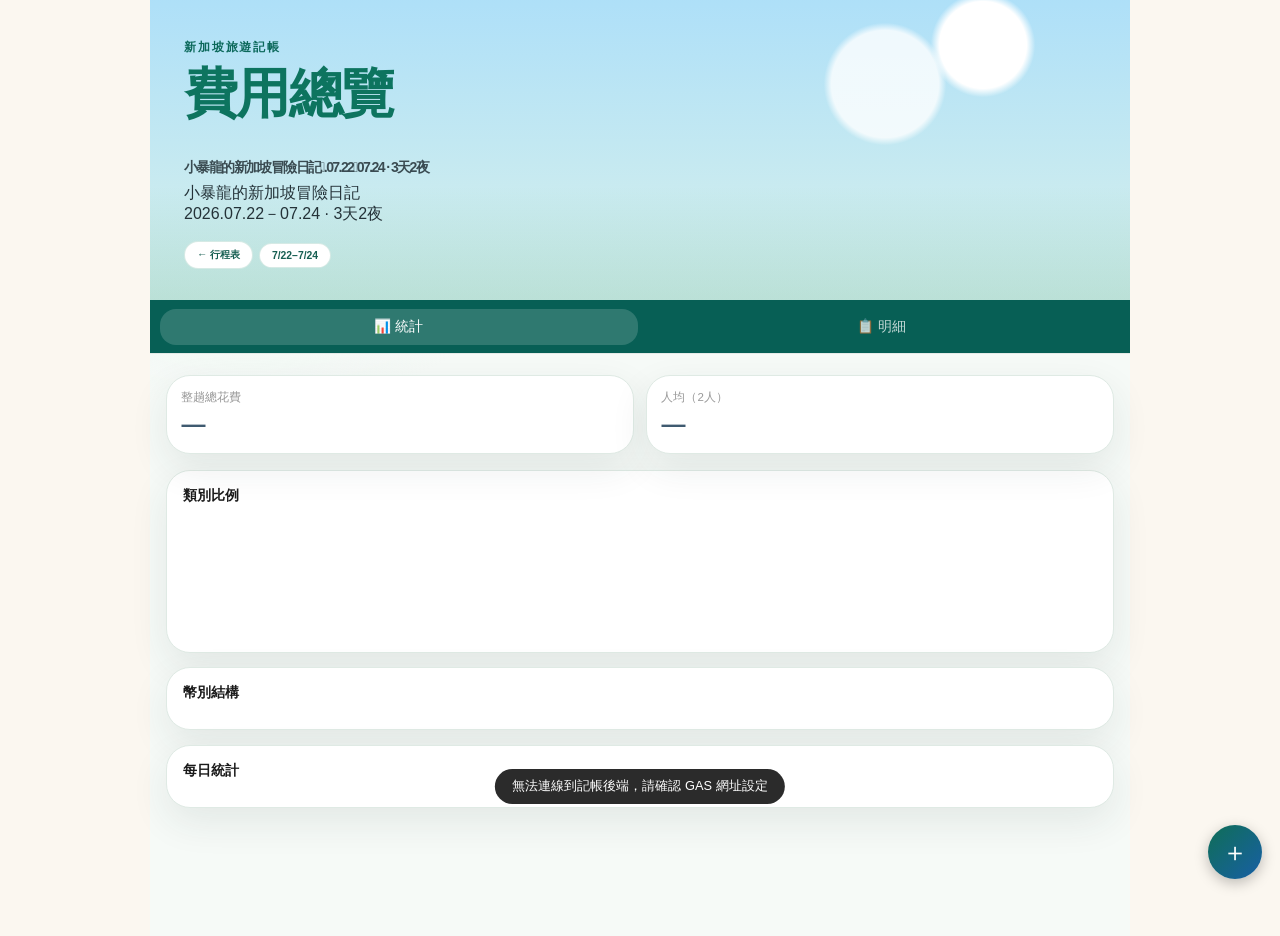
==== commit e70a1f7b: "Add files via upload" ====
--- a/singapore_expense_2026.html
+++ b/singapore_expense_2026.html
@@ -148,12 +148,14 @@
 <link rel="icon" href="assets/dino/dino-guide.svg" type="image/svg+xml">
 <link rel="stylesheet" href="css/modern.css">
 </head>
-<body>
+<body class="page-expense">
 
 <div class="sticky-top">
 <div class="hero">
   <div class="hero-eyebrow">新加坡旅遊記帳</div>
-  <div class="hero-title">🧾 費用總覽</div>
+  <div class="hero-title">費用總覽</div>
+  <div class="hero-meta">小暴龍的新加坡冒險日記</div>
+  <div class="hero-date">2026.07.22－07.24 · 3天2夜</div>
   <div class="hero-chips">
     <a class="chip" href="index.html" style="text-decoration:none">← 行程表</a>
     <span class="chip">7/22–7/24</span>
@@ -303,8 +305,15 @@
   const TRIP = 'singapore';
 
   const CATEGORY_COLORS = {
-    '機票': '#7A9BAE', '住宿': '#E0A85F', '門票': '#E17A4C', '交通': '#C1633E',
-    '餐飲': '#7A5245', '保險/通訊': '#C97C74', '購物/雜支': '#8C8479'
+    '機票': '#7A9BAE',
+    '住宿': '#E0A85F',
+    '門票': '#E17A4C',
+    '樂園門票': '#E17A4C',
+    '交通': '#C1633E',
+    '市內交通': '#C1633E',
+    '餐飲': '#7A5245',
+    '保險/通訊': '#C97C74',
+    '購物/雜支': '#8C8479'
   };
   const FX_RATE = { SGD: 24.8, USD: 32.1, TWD: 1 };
   const CURRENCY_SYMBOL = { SGD: 'S$', USD: '$', TWD: 'NT$' };
--- a/css/modern.css
+++ b/css/modern.css
@@ -6,3 +6,9 @@
 .budget-head-bar{background:linear-gradient(115deg,var(--brand),var(--brand-light))!important;padding:20px!important}.budget-total{background:#eaf7f1!important}.budget-total-label,.budget-total-amt{color:var(--brand)!important}.expense-fab{width:auto!important;height:56px!important;border-radius:18px!important;padding:0 20px;right:max(18px,calc((100vw - 940px)/2));background:linear-gradient(135deg,var(--brand),#126d9a)!important;font-size:0!important}.expense-fab:after{content:"🧾  Travel Wallet";font-size:.9rem;font-weight:850}.lock-btn,.btn-primary{background:var(--brand)!important}.lock-screen{background:#fff;border:1px solid var(--line);border-radius:var(--r);box-shadow:var(--shadow)}
 @media(max-width:520px){.hero{min-height:174px;padding:20px 18px!important}.hero:after{width:132px;height:132px;right:0!important;top:28px!important}.hero-title{max-width:67%;font-size:1.45rem!important}.tab-content,.content{padding-left:12px!important;padding-right:12px!important}.tab-bar{justify-content:flex-start}.card-head{flex-direction:column-reverse}.card-time{align-self:flex-start}.expense-fab{right:14px}}
 @media(prefers-reduced-motion:reduce){*{scroll-behavior:auto!important;transition:none!important}}
+/* 2026 visual direction: illustrated hero + compact-on-scroll navigation */
+.sticky-top{transition:transform .28s ease,box-shadow .28s ease;background:#075f55}.hero{min-height:300px!important;padding:40px 34px 30px!important;background:linear-gradient(180deg,rgba(181,229,255,.96),rgba(225,247,241,.96))!important;color:var(--ink)!important;border-radius:0!important}.hero:before{background:radial-gradient(circle at 85% 15%,#fff 0 5%,transparent 6%),radial-gradient(circle at 75% 28%,rgba(255,255,255,.8) 0 7%,transparent 8%),linear-gradient(180deg,transparent 62%,rgba(31,138,112,.16))!important}.hero:after{background:url('../assets/dino/dino-transparent.png') center/contain no-repeat!important;width:220px!important;height:250px!important;right:3%!important;top:40px!important;filter:drop-shadow(0 16px 14px rgba(20,65,55,.18))}.hero-eyebrow{color:#0b685a;opacity:1!important}.hero-title{font-size:clamp(2rem,6vw,3.35rem)!important;max-width:62%;color:#0d745f!important;letter-spacing:-.03em}.hero-title:after{content:"\A小暴龍的新加坡冒險日記\A2026.07.22－07.24 · 3天2夜"!important;color:#243238;font-size:.88rem!important;line-height:2}.chip{background:#fff!important;color:#175f52!important;border-color:rgba(31,138,112,.18)!important}.tab-bar{background:linear-gradient(90deg,#005e55,#007167)!important;padding:10px 18px!important}.tab-btn{color:rgba(255,255,255,.76)!important}.tab-btn.active{background:rgba(255,255,255,.16)!important;color:#fff!important;box-shadow:none}.sticky-top.is-compact .hero{height:0!important;min-height:0!important;padding-top:0!important;padding-bottom:0!important;opacity:0;pointer-events:none}.sticky-top.is-compact .tab-bar{padding-top:6px!important;padding-bottom:6px!important}.sticky-top.is-compact .tab-sub{display:none}.sticky-top.is-compact .tab-btn{padding:7px 8px!important}.adventure-dashboard{max-width:980px;margin:0 auto;padding:calc(var(--sticky-h,390px) + 18px) 16px 6px}.quick-actions{display:grid;grid-template-columns:repeat(6,1fr);gap:10px;background:#fff;border:1px solid var(--line);border-radius:26px;padding:18px;box-shadow:var(--shadow)}.quick-actions a{display:flex;flex-direction:column;align-items:center;gap:7px;text-align:center;text-decoration:none;color:var(--ink);font-weight:800;font-size:.72rem;padding:13px 6px;border-radius:18px;background:#fbfdfc;border:1px solid #edf3ef}.quick-actions span{font-size:1.45rem}.dashboard-grid{display:grid;grid-template-columns:repeat(4,1fr);gap:12px;margin-top:14px}.dash-card{min-height:150px;padding:18px;border-radius:22px;background:#fff;border:1px solid var(--line);box-shadow:var(--shadow)}.dash-kicker{color:var(--brand);font-size:.78rem;font-weight:900;margin-bottom:12px}.dash-main{font-size:1.2rem;margin-bottom:8px}.dash-card p{font-size:.75rem;color:var(--muted);line-height:1.5;margin-top:8px}.weather-card{background:linear-gradient(145deg,#edf9ff,#fff)}.dino-tip-card{display:flex;align-items:flex-end;justify-content:space-between;overflow:hidden}.dino-tip-card img{width:88px;max-height:110px;object-fit:contain}.tab-content{padding-top:20px!important}.tab-content::before{content:"行程總覽";display:block;font-size:1.4rem;font-weight:900;color:#0b685a;margin:2px 2px 18px}.sticky-top.is-compact + .adventure-dashboard{padding-top:92px}
+@media(max-width:760px){.hero{min-height:260px!important;padding:28px 20px!important}.hero:after{width:150px!important;height:185px!important;right:-5px!important;top:64px!important}.hero-title{font-size:1.85rem!important;max-width:72%}.quick-actions{grid-template-columns:repeat(3,1fr);padding:12px}.dashboard-grid{grid-template-columns:1fr 1fr}.adventure-dashboard{padding-left:12px;padding-right:12px}.tab-bar{overflow-x:auto;justify-content:flex-start}.tab-btn{min-width:86px}}
+@media(max-width:460px){.dashboard-grid{grid-template-columns:1fr}.hero{min-height:238px!important}.hero-title{font-size:1.55rem!important}.hero:after{width:126px!important;height:158px!important}.quick-actions a{font-size:.67rem}}
+
+.quick-actions{display:none!important}.dashboard-grid{margin-top:0}.dino-tip-card img{width:108px;max-height:128px;object-fit:contain;background:transparent!important;image-rendering:auto}.dash-card strong{line-height:1.45}
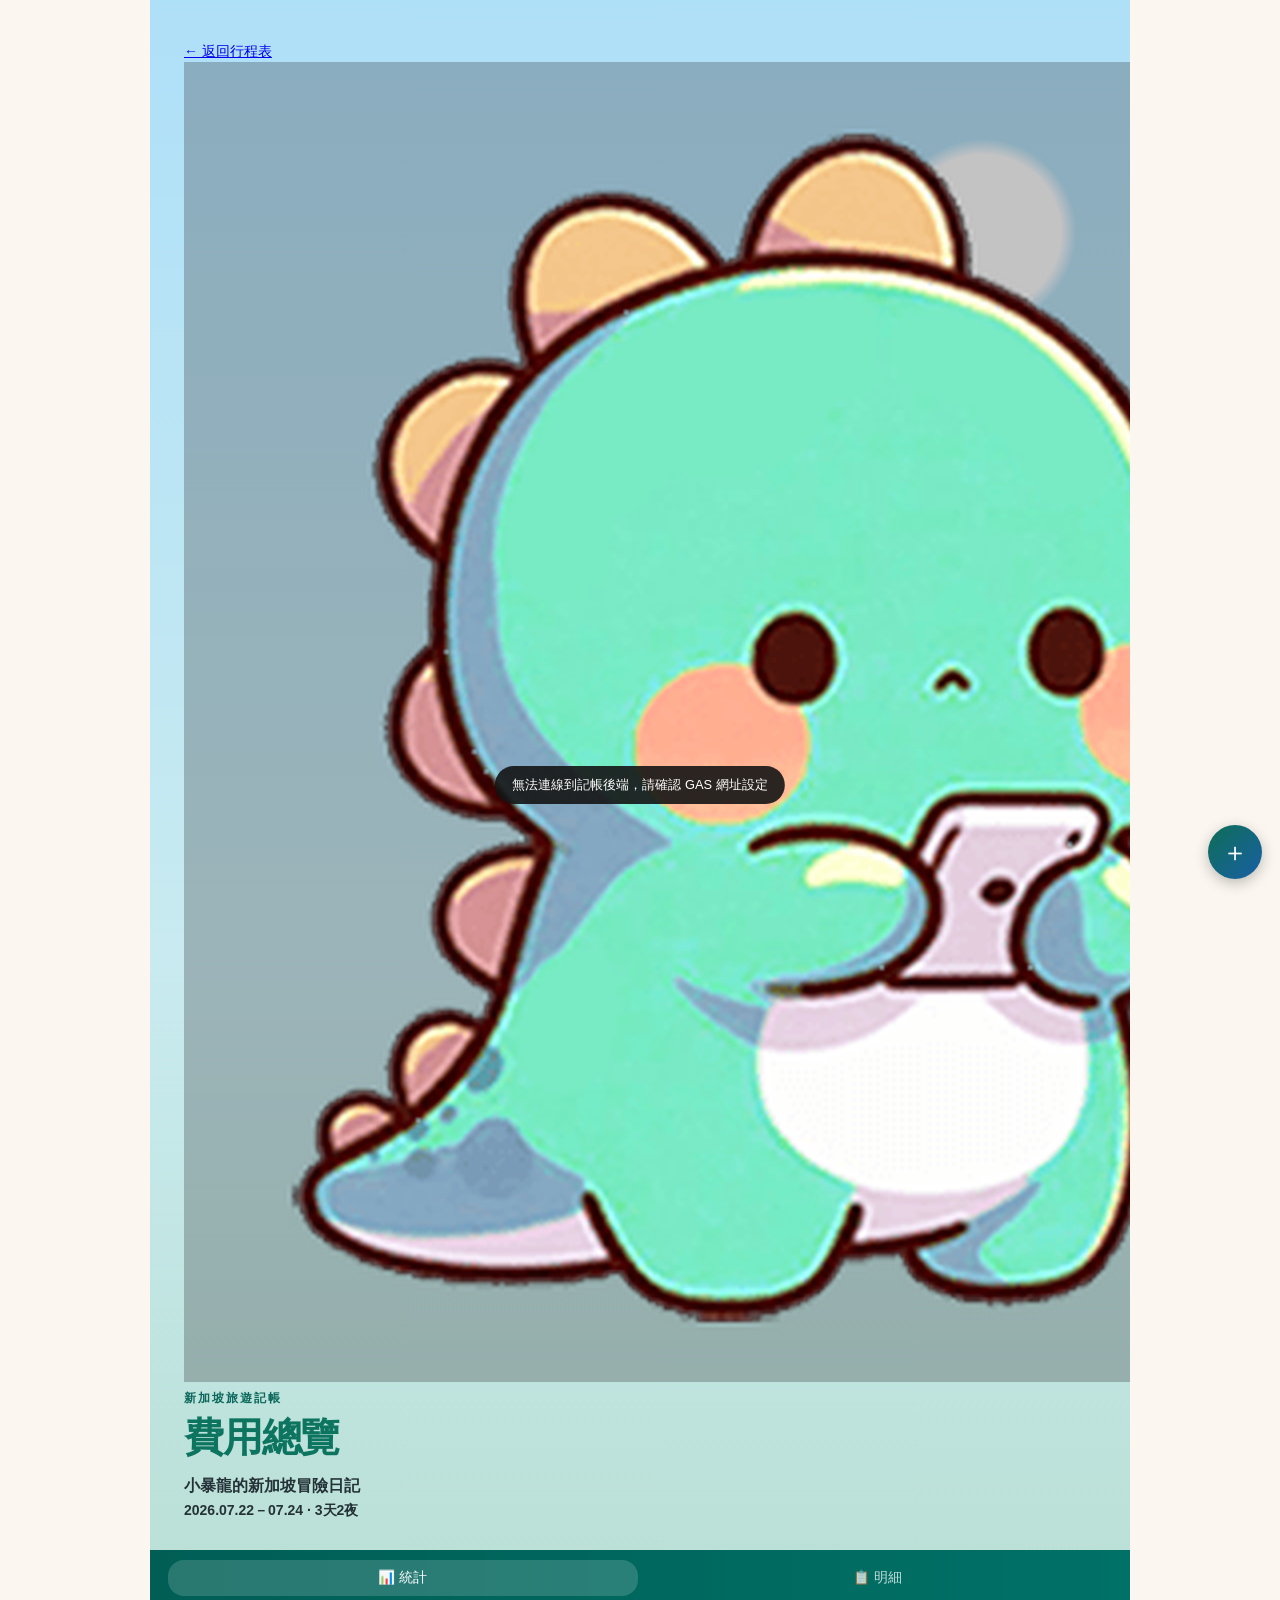
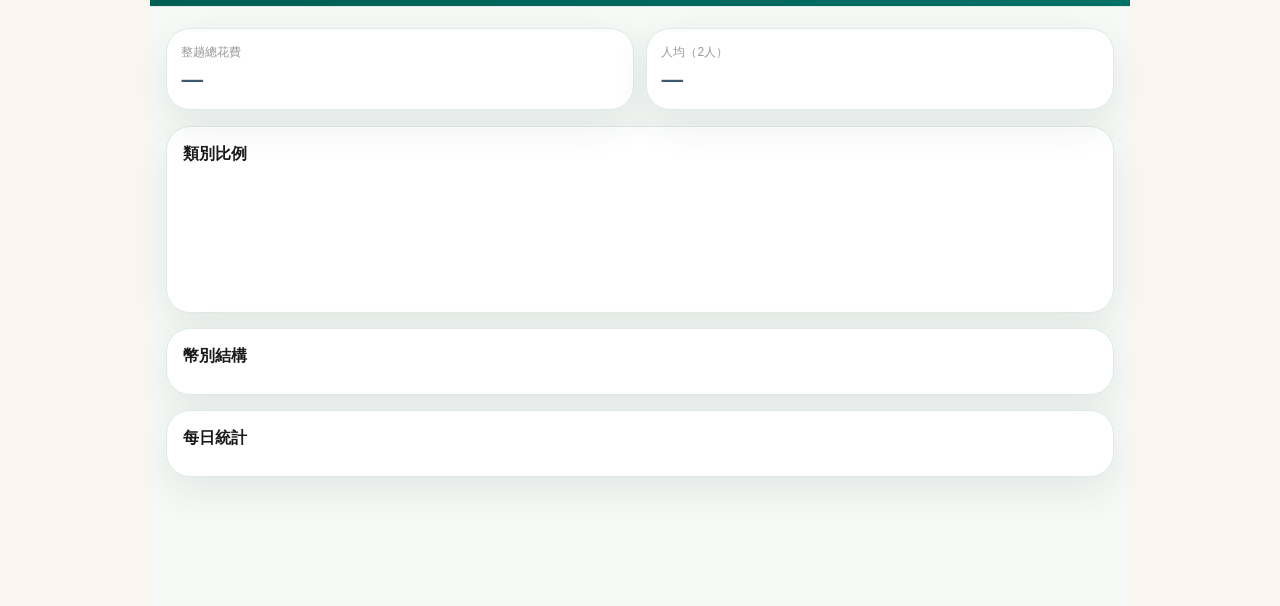
==== commit 149f442d: "Update singapore_expense_2026.html" ====
--- a/singapore_expense_2026.html
+++ b/singapore_expense_2026.html
@@ -151,15 +151,13 @@
 <body class="page-expense">
 
 <div class="sticky-top">
-<div class="hero">
+<div class="hero expense-hero">
+  <a class="expense-back-link" href="index.html" aria-label="返回行程表">← 返回行程表</a>
+  <img class="expense-hero-dino" src="assets/dino/dino-transparent.png" alt="小暴龍導遊">
   <div class="hero-eyebrow">新加坡旅遊記帳</div>
   <div class="hero-title">費用總覽</div>
-  <div class="hero-meta">小暴龍的新加坡冒險日記</div>
+  <div class="hero-subtitle">小暴龍的新加坡冒險日記</div>
   <div class="hero-date">2026.07.22－07.24 · 3天2夜</div>
-  <div class="hero-chips">
-    <a class="chip" href="index.html" style="text-decoration:none">← 行程表</a>
-    <span class="chip">7/22–7/24</span>
-  </div>
 </div>
 
 <div class="tabs">
@@ -305,15 +303,15 @@
   const TRIP = 'singapore';
 
   const CATEGORY_COLORS = {
-    '機票': '#7A9BAE',
-    '住宿': '#E0A85F',
-    '門票': '#E17A4C',
-    '樂園門票': '#E17A4C',
-    '交通': '#C1633E',
-    '市內交通': '#C1633E',
-    '餐飲': '#7A5245',
-    '保險/通訊': '#C97C74',
-    '購物/雜支': '#8C8479'
+    '機票': '#4F8FA8',
+    '住宿': '#E9B44C',
+    '門票': '#F4A261',
+    '樂園門票': '#F4A261',
+    '交通': '#2A9D8F',
+    '市內交通': '#2A9D8F',
+    '餐飲': '#E76F51',
+    '保險/通訊': '#6C8EAD',
+    '購物/雜支': '#A8B5A2'
   };
   const FX_RATE = { SGD: 24.8, USD: 32.1, TWD: 1 };
   const CURRENCY_SYMBOL = { SGD: 'S$', USD: '$', TWD: 'NT$' };
--- a/css/modern.css
+++ b/css/modern.css
@@ -12,3 +12,96 @@
 @media(max-width:460px){.dashboard-grid{grid-template-columns:1fr}.hero{min-height:238px!important}.hero-title{font-size:1.55rem!important}.hero:after{width:126px!important;height:158px!important}.quick-actions a{font-size:.67rem}}
 
 .quick-actions{display:none!important}.dashboard-grid{margin-top:0}.dino-tip-card img{width:108px;max-height:128px;object-fit:contain;background:transparent!important;image-rendering:auto}.dash-card strong{line-height:1.45}
+
+
+/* v4 header alignment and typography fixes */
+.hero-title::after{content:none!important;display:none!important}
+.hero-meta,.hero-date{position:relative;z-index:1;color:#243238;font-weight:700;line-height:1.35}
+.hero-meta{font-size:clamp(.9rem,2vw,1.05rem);margin-top:16px}
+.hero-date{font-size:clamp(.78rem,1.7vw,.92rem);margin-top:4px}
+.page-index .hero-title,.page-expense .hero-title{font-size:clamp(2rem,6vw,3.35rem)!important;line-height:1.08!important;letter-spacing:-.03em!important}
+.page-expense .hero{min-height:300px!important;padding:40px 34px 30px!important}
+.page-expense .hero-title{max-width:62%;color:#0d745f!important}
+.page-expense .hero-eyebrow{color:#0b685a!important}
+.page-expense .hero-chips{margin-top:16px!important}
+.page-expense .tabs{background:linear-gradient(90deg,#005e55,#007167)!important;padding:10px 18px!important}
+.page-expense .tab-btn{color:rgba(255,255,255,.76)!important}
+.page-expense .tab-btn.active{background:rgba(255,255,255,.16)!important;color:#fff!important}
+.page-expense .sticky-top.is-compact .hero{height:0!important;min-height:0!important;padding-top:0!important;padding-bottom:0!important;opacity:0;pointer-events:none}
+.page-expense .sticky-top.is-compact .tabs{padding-top:6px!important;padding-bottom:6px!important}
+@media(max-width:760px){
+  .page-index .hero-title,.page-expense .hero-title{font-size:1.85rem!important;max-width:72%!important}
+  .page-index .hero-meta,.page-expense .hero-meta{font-size:.88rem;margin-top:12px}
+  .page-index .hero-date,.page-expense .hero-date{font-size:.78rem}
+  .page-expense .hero{min-height:260px!important;padding:28px 20px!important}
+}
+@media(max-width:460px){
+  .page-index .hero-title,.page-expense .hero-title{font-size:1.55rem!important}
+}
+
+/* v5: unified hero copy, typography system and Singapore palette */
+:root{
+  --font-size-caption:.75rem;
+  --font-size-body:.875rem;
+  --font-size-body-lg:1rem;
+  --font-size-section:1.125rem;
+  --font-size-page:clamp(1.8rem,4.2vw,2.5rem);
+  --line-height-body:1.6;
+}
+html{font-size:16px!important}
+body{font-size:var(--font-size-body)!important;line-height:var(--line-height-body)!important}
+.hero-title::after{content:none!important;display:none!important}
+.hero-title{
+  font-size:var(--font-size-page)!important;
+  line-height:1.12!important;
+  max-width:62%!important;
+  margin-top:8px!important;
+  letter-spacing:-.025em!important;
+}
+.hero-subtitle{
+  position:relative;
+  z-index:1;
+  margin-top:16px;
+  color:#243238;
+  font-size:var(--font-size-body-lg)!important;
+  font-weight:700;
+  line-height:1.4;
+}
+.hero-date{
+  font-size:var(--font-size-body)!important;
+  font-weight:600!important;
+  line-height:1.4!important;
+  margin-top:3px!important;
+}
+.hero-eyebrow,.tab-sub,.stat-label,.highlight-label,.day-summary-sub,
+.mini-cat-label,.mini-cat-amt,.day-record-place,.day-record-amt-sub,
+.form-label,.legend-row,.chart-legend-row,.chart-legend-pct,.note,
+.info-label,.info-subtitle,.map-link,.mrt-tap-hint,.tag,.cost{
+  font-size:var(--font-size-caption)!important;
+}
+.card-desc,.card-desc-list,.expense-desc,.day-record-desc,.info-val,
+.info-notice,.budget-label,.budget-amt,.highlight-sub,.empty-hint,
+.dash-card p,.tab-label,.expense-place,.day-summary-name{
+  font-size:var(--font-size-body)!important;
+  line-height:var(--line-height-body)!important;
+}
+.card-title,.budget-head-title,.section-title,.info-title,.dash-kicker,
+.highlight-main,.day-summary-amount,.expense-amt,.day-record-amt,
+.budget-total-label{
+  font-size:var(--font-size-body-lg)!important;
+  line-height:1.4!important;
+}
+.day-num,.tab-content::before{font-size:var(--font-size-section)!important;line-height:1.35!important}
+.stat-value,.budget-total-amt{font-size:1.35rem!important;line-height:1.25!important}
+.page-index .hero-title,.page-expense .hero-title{font-size:var(--font-size-page)!important}
+@media(max-width:760px){
+  .hero-title,.page-index .hero-title,.page-expense .hero-title{
+    font-size:1.75rem!important;
+    max-width:72%!important;
+  }
+  .hero-subtitle{font-size:.9rem!important;margin-top:12px!important}
+  .hero-date{font-size:.8rem!important}
+}
+@media(max-width:460px){
+  .hero-title,.page-index .hero-title,.page-expense .hero-title{font-size:1.5rem!important}
+}
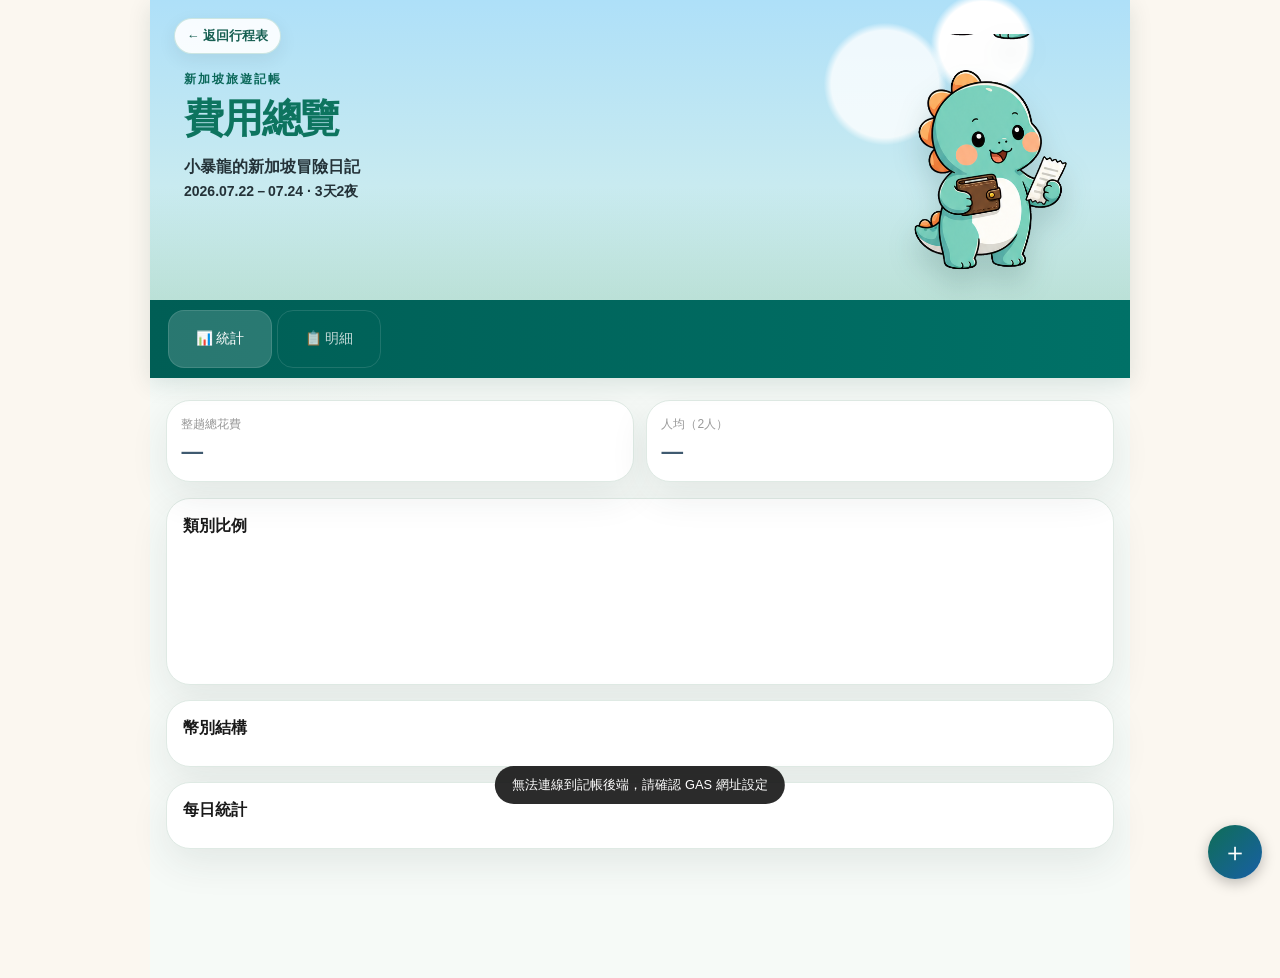
==== commit 34fca783: "Add contextual dino character assets" ====
--- a/singapore_expense_2026.html
+++ b/singapore_expense_2026.html
@@ -153,7 +153,7 @@
 <div class="sticky-top">
 <div class="hero expense-hero">
   <a class="expense-back-link" href="index.html" aria-label="返回行程表">← 返回行程表</a>
-  <img class="expense-hero-dino" src="assets/dino/dino-transparent.png" alt="小暴龍導遊">
+  <img class="expense-hero-dino" src="assets/dino/dino-budget-wallet.png" alt="小暴龍會計">
   <div class="hero-eyebrow">新加坡旅遊記帳</div>
   <div class="hero-title">費用總覽</div>
   <div class="hero-subtitle">小暴龍的新加坡冒險日記</div>
--- a/css/modern.css
+++ b/css/modern.css
@@ -7,7 +7,7 @@
 @media(max-width:520px){.hero{min-height:174px;padding:20px 18px!important}.hero:after{width:132px;height:132px;right:0!important;top:28px!important}.hero-title{max-width:67%;font-size:1.45rem!important}.tab-content,.content{padding-left:12px!important;padding-right:12px!important}.tab-bar{justify-content:flex-start}.card-head{flex-direction:column-reverse}.card-time{align-self:flex-start}.expense-fab{right:14px}}
 @media(prefers-reduced-motion:reduce){*{scroll-behavior:auto!important;transition:none!important}}
 /* 2026 visual direction: illustrated hero + compact-on-scroll navigation */
-.sticky-top{transition:transform .28s ease,box-shadow .28s ease;background:#075f55}.hero{min-height:300px!important;padding:40px 34px 30px!important;background:linear-gradient(180deg,rgba(181,229,255,.96),rgba(225,247,241,.96))!important;color:var(--ink)!important;border-radius:0!important}.hero:before{background:radial-gradient(circle at 85% 15%,#fff 0 5%,transparent 6%),radial-gradient(circle at 75% 28%,rgba(255,255,255,.8) 0 7%,transparent 8%),linear-gradient(180deg,transparent 62%,rgba(31,138,112,.16))!important}.hero:after{background:url('../assets/dino/dino-transparent.png') center/contain no-repeat!important;width:220px!important;height:250px!important;right:3%!important;top:40px!important;filter:drop-shadow(0 16px 14px rgba(20,65,55,.18))}.hero-eyebrow{color:#0b685a;opacity:1!important}.hero-title{font-size:clamp(2rem,6vw,3.35rem)!important;max-width:62%;color:#0d745f!important;letter-spacing:-.03em}.hero-title:after{content:"\A小暴龍的新加坡冒險日記\A2026.07.22－07.24 · 3天2夜"!important;color:#243238;font-size:.88rem!important;line-height:2}.chip{background:#fff!important;color:#175f52!important;border-color:rgba(31,138,112,.18)!important}.tab-bar{background:linear-gradient(90deg,#005e55,#007167)!important;padding:10px 18px!important}.tab-btn{color:rgba(255,255,255,.76)!important}.tab-btn.active{background:rgba(255,255,255,.16)!important;color:#fff!important;box-shadow:none}.sticky-top.is-compact .hero{height:0!important;min-height:0!important;padding-top:0!important;padding-bottom:0!important;opacity:0;pointer-events:none}.sticky-top.is-compact .tab-bar{padding-top:6px!important;padding-bottom:6px!important}.sticky-top.is-compact .tab-sub{display:none}.sticky-top.is-compact .tab-btn{padding:7px 8px!important}.adventure-dashboard{max-width:980px;margin:0 auto;padding:calc(var(--sticky-h,390px) + 18px) 16px 6px}.quick-actions{display:grid;grid-template-columns:repeat(6,1fr);gap:10px;background:#fff;border:1px solid var(--line);border-radius:26px;padding:18px;box-shadow:var(--shadow)}.quick-actions a{display:flex;flex-direction:column;align-items:center;gap:7px;text-align:center;text-decoration:none;color:var(--ink);font-weight:800;font-size:.72rem;padding:13px 6px;border-radius:18px;background:#fbfdfc;border:1px solid #edf3ef}.quick-actions span{font-size:1.45rem}.dashboard-grid{display:grid;grid-template-columns:repeat(4,1fr);gap:12px;margin-top:14px}.dash-card{min-height:150px;padding:18px;border-radius:22px;background:#fff;border:1px solid var(--line);box-shadow:var(--shadow)}.dash-kicker{color:var(--brand);font-size:.78rem;font-weight:900;margin-bottom:12px}.dash-main{font-size:1.2rem;margin-bottom:8px}.dash-card p{font-size:.75rem;color:var(--muted);line-height:1.5;margin-top:8px}.weather-card{background:linear-gradient(145deg,#edf9ff,#fff)}.dino-tip-card{display:flex;align-items:flex-end;justify-content:space-between;overflow:hidden}.dino-tip-card img{width:88px;max-height:110px;object-fit:contain}.tab-content{padding-top:20px!important}.tab-content::before{content:"行程總覽";display:block;font-size:1.4rem;font-weight:900;color:#0b685a;margin:2px 2px 18px}.sticky-top.is-compact + .adventure-dashboard{padding-top:92px}
+.sticky-top{transition:transform .28s ease,box-shadow .28s ease;background:#075f55}.hero{min-height:300px!important;padding:40px 34px 30px!important;background:linear-gradient(180deg,rgba(181,229,255,.96),rgba(225,247,241,.96))!important;color:var(--ink)!important;border-radius:0!important}.hero:before{background:radial-gradient(circle at 85% 15%,#fff 0 5%,transparent 6%),radial-gradient(circle at 75% 28%,rgba(255,255,255,.8) 0 7%,transparent 8%),linear-gradient(180deg,transparent 62%,rgba(31,138,112,.16))!important}.hero:after{background:url('../assets/dino/dino-hero-camera.png') center/contain no-repeat!important;width:220px!important;height:250px!important;right:3%!important;top:40px!important;filter:drop-shadow(0 16px 14px rgba(20,65,55,.18))}.hero-eyebrow{color:#0b685a;opacity:1!important}.hero-title{font-size:clamp(2rem,6vw,3.35rem)!important;max-width:62%;color:#0d745f!important;letter-spacing:-.03em}.hero-title:after{content:"\A小暴龍的新加坡冒險日記\A2026.07.22－07.24 · 3天2夜"!important;color:#243238;font-size:.88rem!important;line-height:2}.chip{background:#fff!important;color:#175f52!important;border-color:rgba(31,138,112,.18)!important}.tab-bar{background:linear-gradient(90deg,#005e55,#007167)!important;padding:10px 18px!important}.tab-btn{color:rgba(255,255,255,.76)!important}.tab-btn.active{background:rgba(255,255,255,.16)!important;color:#fff!important;box-shadow:none}.sticky-top.is-compact .hero{height:0!important;min-height:0!important;padding-top:0!important;padding-bottom:0!important;opacity:0;pointer-events:none}.sticky-top.is-compact .tab-bar{padding-top:6px!important;padding-bottom:6px!important}.sticky-top.is-compact .tab-sub{display:none}.sticky-top.is-compact .tab-btn{padding:7px 8px!important}.adventure-dashboard{max-width:980px;margin:0 auto;padding:calc(var(--sticky-h,390px) + 18px) 16px 6px}.quick-actions{display:grid;grid-template-columns:repeat(6,1fr);gap:10px;background:#fff;border:1px solid var(--line);border-radius:26px;padding:18px;box-shadow:var(--shadow)}.quick-actions a{display:flex;flex-direction:column;align-items:center;gap:7px;text-align:center;text-decoration:none;color:var(--ink);font-weight:800;font-size:.72rem;padding:13px 6px;border-radius:18px;background:#fbfdfc;border:1px solid #edf3ef}.quick-actions span{font-size:1.45rem}.dashboard-grid{display:grid;grid-template-columns:repeat(4,1fr);gap:12px;margin-top:14px}.dash-card{min-height:150px;padding:18px;border-radius:22px;background:#fff;border:1px solid var(--line);box-shadow:var(--shadow)}.dash-kicker{color:var(--brand);font-size:.78rem;font-weight:900;margin-bottom:12px}.dash-main{font-size:1.2rem;margin-bottom:8px}.dash-card p{font-size:.75rem;color:var(--muted);line-height:1.5;margin-top:8px}.weather-card{background:linear-gradient(145deg,#edf9ff,#fff)}.dino-tip-card{display:flex;align-items:flex-end;justify-content:space-between;overflow:hidden}.dino-tip-card img{width:88px;max-height:110px;object-fit:contain}.tab-content{padding-top:20px!important}.tab-content::before{content:"行程總覽";display:block;font-size:1.4rem;font-weight:900;color:#0b685a;margin:2px 2px 18px}.sticky-top.is-compact + .adventure-dashboard{padding-top:92px}
 @media(max-width:760px){.hero{min-height:260px!important;padding:28px 20px!important}.hero:after{width:150px!important;height:185px!important;right:-5px!important;top:64px!important}.hero-title{font-size:1.85rem!important;max-width:72%}.quick-actions{grid-template-columns:repeat(3,1fr);padding:12px}.dashboard-grid{grid-template-columns:1fr 1fr}.adventure-dashboard{padding-left:12px;padding-right:12px}.tab-bar{overflow-x:auto;justify-content:flex-start}.tab-btn{min-width:86px}}
 @media(max-width:460px){.dashboard-grid{grid-template-columns:1fr}.hero{min-height:238px!important}.hero-title{font-size:1.55rem!important}.hero:after{width:126px!important;height:158px!important}.quick-actions a{font-size:.67rem}}
 
@@ -105,3 +105,389 @@
 @media(max-width:460px){
   .hero-title,.page-index .hero-title,.page-expense .hero-title{font-size:1.5rem!important}
 }
+
+
+/* v6: compact weather-only dashboard, remove duplicate date pills, expense navigation */
+.hero-chips{display:none!important}
+.weather-dashboard{padding-bottom:8px!important}
+.weather-dashboard .dashboard-grid{display:block!important}
+.weather-card-single{min-height:auto!important;display:flex;align-items:center;gap:24px;padding:16px 20px!important}
+.weather-card-single .dash-kicker{margin:0!important;white-space:nowrap}
+.weather-inline{display:flex;align-items:center;gap:18px;min-width:0}
+.weather-card-single .dash-main{margin:0!important;white-space:nowrap}
+.weather-card-single p{margin:0!important}
+.page-expense .hero:after{display:none!important}
+.expense-hero{position:relative}
+.expense-hero-dino{position:absolute;z-index:2;right:3%;top:34px;width:220px;height:250px;object-fit:contain;filter:drop-shadow(0 16px 14px rgba(20,65,55,.18));pointer-events:none}
+.expense-back-link{position:absolute;z-index:3;left:24px;top:18px;display:inline-flex;align-items:center;gap:6px;padding:7px 12px;border-radius:999px;background:rgba(255,255,255,.9);border:1px solid rgba(31,138,112,.2);color:#175f52;text-decoration:none;font-size:.8rem;font-weight:800;box-shadow:0 6px 18px rgba(36,50,56,.08)}
+.page-expense .hero-eyebrow{margin-top:30px}
+@media(max-width:760px){
+  .weather-card-single{display:block;padding:14px 16px!important}
+  .weather-card-single .dash-kicker{margin-bottom:8px!important}
+  .weather-inline{display:block}
+  .weather-card-single .dash-main{margin-bottom:4px!important}
+  .expense-hero-dino{width:150px;height:185px;right:-5px;top:58px}
+  .expense-back-link{left:14px;top:12px;padding:6px 10px;font-size:.75rem}
+  .page-expense .hero-eyebrow{margin-top:32px}
+}
+@media(max-width:460px){
+  .weather-dashboard{padding-top:calc(var(--sticky-h,330px) + 10px)!important}
+  .weather-card-single{border-radius:18px!important}
+  .weather-card-single p{font-size:.8rem!important}
+  .expense-hero-dino{width:126px;height:158px;right:-4px;top:72px}
+}
+
+/* v7: mobile-first trip controls and compact contextual summary */
+.sticky-top{
+  box-shadow:0 6px 22px rgba(10,61,54,.12);
+}
+.tab-bar{
+  scrollbar-width:none;
+  -webkit-overflow-scrolling:touch;
+}
+.tab-bar::-webkit-scrollbar,
+.summary-strip::-webkit-scrollbar{
+  display:none;
+}
+.tab-btn{
+  flex:0 0 auto!important;
+  min-width:104px!important;
+  min-height:58px;
+  border:1px solid rgba(255,255,255,.12)!important;
+}
+.tab-btn:nth-child(4),
+.tab-btn:nth-child(5),
+.tab-btn:nth-child(6){
+  min-width:112px!important;
+}
+.tab-btn:nth-child(4) .tab-label::before{content:"💰 ";font-size:.9em}
+.tab-btn:nth-child(5) .tab-label::before{content:"🗺️ ";font-size:.9em}
+.tab-btn:nth-child(6) .tab-label::before{content:"🔒 ";font-size:.9em}
+.trip-summary{
+  padding:calc(var(--sticky-h,390px) + 14px) 16px 4px!important;
+}
+.summary-strip{
+  display:grid;
+  grid-template-columns:repeat(4,minmax(0,1fr));
+  gap:12px;
+}
+.summary-card{
+  min-width:0;
+  min-height:116px;
+  display:flex;
+  align-items:flex-start;
+  gap:12px;
+  text-align:left;
+  padding:15px 16px;
+  border:1px solid var(--line);
+  border-radius:20px;
+  background:#fff;
+  box-shadow:var(--shadow);
+  color:var(--ink);
+  font:inherit;
+}
+button.summary-card{
+  cursor:pointer;
+}
+.summary-icon{
+  width:34px;
+  height:34px;
+  display:grid;
+  place-items:center;
+  flex:0 0 auto;
+  border-radius:13px;
+  background:#eaf7f1;
+  font-size:1.1rem;
+}
+.summary-label{
+  color:var(--brand);
+  font-size:var(--font-size-caption);
+  font-weight:900;
+  line-height:1.35;
+  margin-bottom:5px;
+}
+.summary-main{
+  color:var(--ink);
+  font-size:.95rem;
+  font-weight:900;
+  line-height:1.35;
+}
+.summary-card p,
+.summary-reminder .summary-main{
+  margin:5px 0 0;
+  color:var(--muted);
+  font-size:.76rem;
+  line-height:1.45;
+}
+.summary-reminder{
+  position:relative;
+  overflow:hidden;
+  padding-right:84px;
+  background:linear-gradient(145deg,#fff,#edf9ff);
+}
+.summary-reminder img{
+  position:absolute;
+  right:-14px;
+  bottom:-12px;
+  width:108px;
+  height:108px;
+  object-fit:contain;
+  filter:drop-shadow(0 8px 12px rgba(20,65,55,.12));
+}
+.summary-highlight,
+.summary-budget{
+  position:relative;
+  overflow:hidden;
+  padding-right:72px;
+}
+.summary-dino{
+  position:absolute;
+  right:-10px;
+  bottom:-14px;
+  width:86px;
+  height:86px;
+  object-fit:contain;
+  filter:drop-shadow(0 8px 12px rgba(20,65,55,.1));
+  pointer-events:none;
+}
+.day-header{
+  position:relative;
+  overflow:hidden;
+  padding-right:112px!important;
+}
+.day-dino{
+  position:absolute;
+  right:16px;
+  bottom:-18px;
+  width:96px;
+  height:116px;
+  object-fit:contain;
+  filter:drop-shadow(0 10px 14px rgba(20,65,55,.12));
+  pointer-events:none;
+}
+.panel-dino-hero{
+  min-height:132px;
+  display:flex;
+  align-items:center;
+  justify-content:space-between;
+  gap:18px;
+  margin-bottom:14px;
+  padding:18px 22px;
+  border:1px solid var(--line);
+  border-radius:22px;
+  background:linear-gradient(145deg,#fff,#edf9ff);
+  box-shadow:var(--shadow);
+  overflow:hidden;
+}
+.panel-dino-kicker{
+  color:var(--brand);
+  font-size:var(--font-size-caption);
+  font-weight:900;
+  margin-bottom:6px;
+}
+.panel-dino-title{
+  color:var(--ink);
+  font-size:1rem;
+  font-weight:900;
+  line-height:1.45;
+}
+.panel-dino-note{
+  color:var(--muted);
+  font-size:.78rem;
+  line-height:1.5;
+  margin-top:5px;
+}
+.panel-dino-hero img{
+  width:116px;
+  height:116px;
+  object-fit:contain;
+  flex:0 0 auto;
+  filter:drop-shadow(0 10px 14px rgba(20,65,55,.12));
+}
+.budget-dino-hero{
+  background:linear-gradient(145deg,#fff,#fff8e9);
+}
+.mrt-dino-hero{
+  background:linear-gradient(145deg,#fff,#edf9ff);
+}
+.lock-dino{
+  width:116px;
+  height:116px;
+  object-fit:contain;
+  filter:drop-shadow(0 10px 14px rgba(20,65,55,.12));
+}
+.tab-content{
+  padding-top:16px!important;
+}
+.tab-content::before{
+  content:"今日行程";
+  margin-bottom:12px;
+}
+body[data-active-panel="budget"] .tab-content::before{content:"預算總覽"}
+body[data-active-panel="map"] .tab-content::before{content:"地鐵圖"}
+body[data-active-panel="private"] .tab-content::before{content:"旅遊資訊"}
+
+@media(max-width:760px){
+  .hero{
+    min-height:205px!important;
+    padding:24px 18px 18px!important;
+  }
+  .hero:after{
+    width:118px!important;
+    height:146px!important;
+    top:50px!important;
+    right:-8px!important;
+  }
+  .hero-title,
+  .page-index .hero-title{
+    max-width:76%!important;
+    font-size:1.55rem!important;
+  }
+  .tab-bar{
+    display:flex!important;
+    flex-wrap:nowrap!important;
+    padding:8px 12px!important;
+    gap:8px!important;
+  }
+  .tab-btn{
+    min-width:96px!important;
+    min-height:54px;
+    padding:7px 10px!important;
+    border-radius:15px!important;
+  }
+  .tab-btn:nth-child(4),
+  .tab-btn:nth-child(5),
+  .tab-btn:nth-child(6){
+    min-width:104px!important;
+  }
+  .tab-label{
+    line-height:1.15!important;
+  }
+  .tab-sub{
+    line-height:1.25!important;
+  }
+  .trip-summary{
+    padding:calc(var(--sticky-h,300px) + 10px) 12px 0!important;
+  }
+  .summary-strip{
+    display:flex;
+    gap:10px;
+    overflow-x:auto;
+    scroll-snap-type:x proximity;
+    padding-bottom:6px;
+    scrollbar-width:none;
+    -webkit-overflow-scrolling:touch;
+  }
+  .summary-card{
+    flex:0 0 226px;
+    min-height:92px;
+    padding:12px 13px;
+    border-radius:18px;
+    scroll-snap-align:start;
+  }
+  .summary-icon{
+    width:30px;
+    height:30px;
+    border-radius:11px;
+    font-size:1rem;
+  }
+  .summary-main{
+    font-size:.84rem;
+  }
+  .summary-card p,
+  .summary-reminder .summary-main{
+    font-size:.72rem!important;
+  }
+  .summary-reminder{
+    padding-right:68px;
+  }
+  .summary-reminder img{
+    width:82px;
+    height:82px;
+  }
+  .summary-highlight,
+  .summary-budget{
+    padding-right:62px;
+  }
+  .summary-dino{
+    width:72px;
+    height:72px;
+    right:-9px;
+    bottom:-10px;
+  }
+  .day-header{
+    padding-right:86px!important;
+  }
+  .day-dino{
+    right:8px;
+    bottom:-14px;
+    width:74px;
+    height:92px;
+  }
+  .panel-dino-hero{
+    min-height:104px;
+    padding:14px 16px;
+    border-radius:18px;
+  }
+  .panel-dino-title{
+    font-size:.9rem;
+  }
+  .panel-dino-note{
+    font-size:.72rem;
+  }
+  .panel-dino-hero img,
+  .lock-dino{
+    width:86px;
+    height:86px;
+  }
+  .tab-content{
+    padding-top:10px!important;
+  }
+  .tab-content::before{
+    font-size:1rem!important;
+    margin:0 2px 10px;
+  }
+}
+
+@media(max-width:460px){
+  .hero{
+    min-height:184px!important;
+  }
+  .hero-title,
+  .page-index .hero-title{
+    max-width:78%!important;
+    font-size:1.34rem!important;
+  }
+  .hero-subtitle{
+    max-width:68%;
+  }
+  .hero-date{
+    max-width:68%;
+  }
+  .tab-btn{
+    min-width:90px!important;
+  }
+  .tab-btn:nth-child(4),
+  .tab-btn:nth-child(5),
+  .tab-btn:nth-child(6){
+    min-width:98px!important;
+  }
+  .summary-card{
+    flex-basis:214px;
+  }
+  .summary-highlight,
+  .summary-budget{
+    padding-right:58px;
+  }
+  .summary-dino{
+    width:68px;
+    height:68px;
+  }
+  .day-header{
+    padding-right:76px!important;
+  }
+  .day-dino{
+    width:66px;
+    height:82px;
+  }
+}
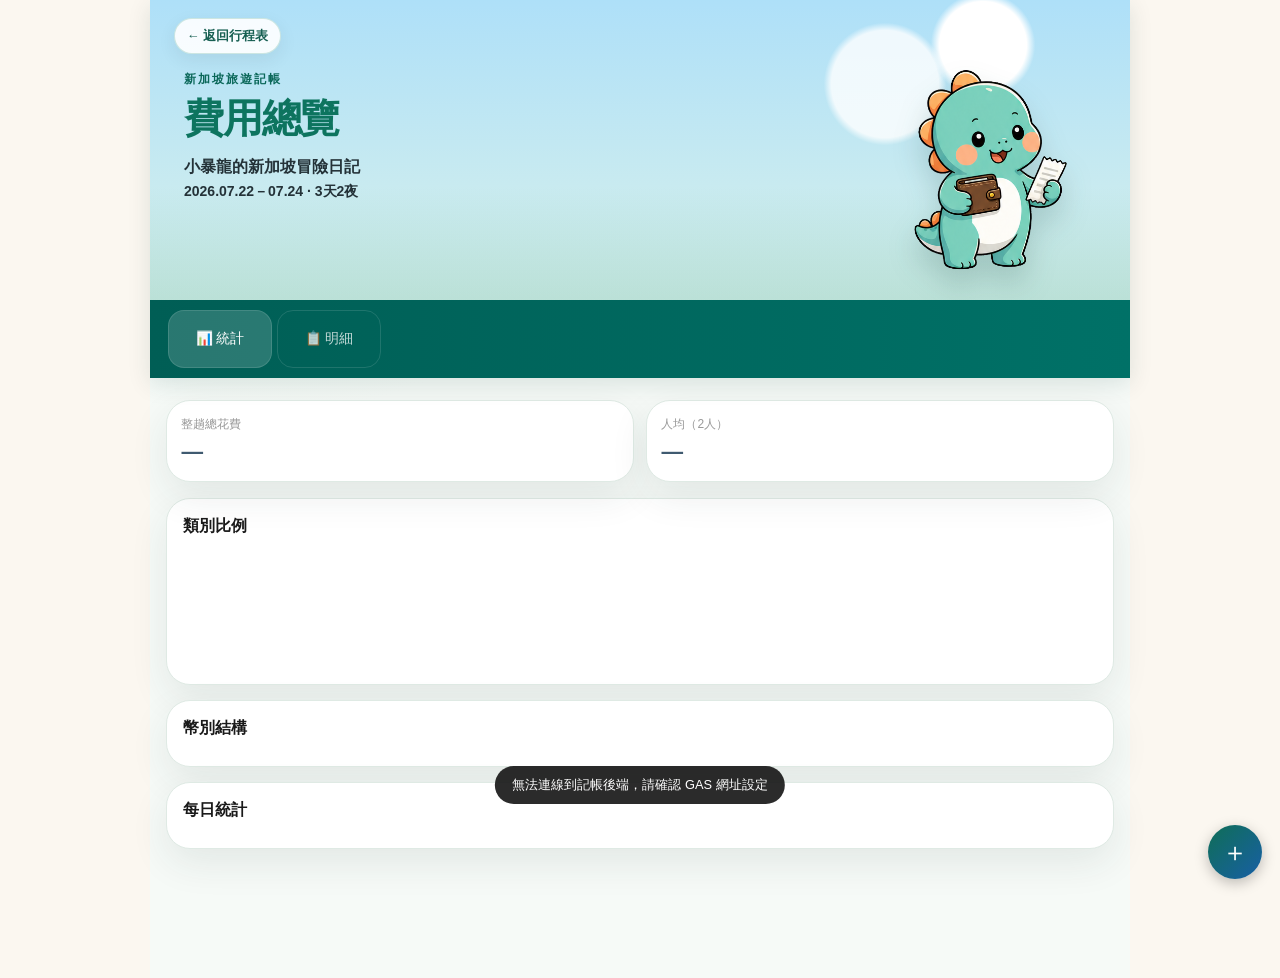
==== commit c3c3fa04: "Improve expense receipt upload flow" ====
--- a/singapore_expense_2026.html
+++ b/singapore_expense_2026.html
@@ -128,8 +128,12 @@
     font-size: 0.78rem; cursor: pointer; color: var(--text-secondary); }
   .pill.selected { background: var(--teal-light); color: #fff; border-color: var(--teal-light); }
 
-  .receipt-box { border: 1.5px dashed var(--border); border-radius: var(--radius); padding: 1rem; text-align: center; margin-bottom: 0.9rem; }
-  .receipt-preview { max-width: 100%; max-height: 12rem; border-radius: var(--radius-sm); margin-bottom: 0.6rem; }
+  .receipt-box { border: 1.5px dashed var(--border); border-radius: var(--radius); padding: 1rem; text-align: center; margin-bottom: 0.9rem; background: linear-gradient(180deg, #fff, var(--surface-2)); }
+  .receipt-actions { display: grid; grid-template-columns: 1fr 1fr; gap: 0.55rem; }
+  .receipt-action { min-height: 3.6rem; display: flex; align-items: center; justify-content: center; flex-direction: column; gap: 0.18rem; font-weight: 700; }
+  .receipt-action span { font-size: 1.15rem; line-height: 1; }
+  .receipt-action small { font-size: 0.68rem; font-weight: 500; color: var(--text-hint); }
+  .receipt-preview { max-width: 100%; max-height: 12rem; border-radius: var(--radius-sm); margin-bottom: 0.6rem; border: 0.5px solid var(--border); }
   .btn { padding: 0.55rem 1rem; border-radius: var(--radius-sm); border: none; font-size: 0.82rem; font-family: var(--font); cursor: pointer; }
   .btn-outline { background: var(--surface-2); color: var(--text-primary); border: 0.5px solid var(--border); }
   .btn-primary { background: var(--teal-dark); color: #fff; }
@@ -138,6 +142,11 @@
 
   .toast { position: fixed; bottom: 6rem; left: 50%; transform: translateX(-50%); background: rgba(20,20,20,0.9);
     color: #fff; padding: 0.55rem 1.1rem; border-radius: 20px; font-size: 0.8rem; z-index: 1000; display: none; }
+  @media (max-width: 520px) {
+    .form-row { flex-direction: column; gap: 0.85rem; }
+    .receipt-actions { grid-template-columns: 1fr; }
+    .receipt-action { min-height: 3.2rem; flex-direction: row; }
+  }
 </style>
 <meta name="theme-color" content="#1F8A70">
 <meta name="description" content="Dino's Singapore Adventure｜小暴龍的新加坡冒險日記">
@@ -224,24 +233,14 @@
 
     <div class="receipt-box" id="receiptBox">
       <div id="receiptPreviewWrap"></div>
-      <input type="file" id="receiptInputCamera" accept="image/*" capture="environment" style="display:none;" onchange="onReceiptSelected(event)">
-      <input type="file" id="receiptInputGallery" accept="image/*" style="display:none;" onchange="onReceiptSelected(event)">
-      <div style="display:flex;gap:0.5rem;flex-wrap:wrap;">
-        <button class="btn btn-outline" onclick="document.getElementById('receiptInputCamera').click()">📷 拍照</button>
-        <button class="btn btn-outline" onclick="document.getElementById('receiptInputGallery').click()">🖼 從相簿選擇</button>
+      <input type="file" id="receiptInputCamera" accept="image/*" capture="environment" style="display:none;" onchange="onReceiptSelected(event, 'camera')">
+      <input type="file" id="receiptInputGallery" accept="image/jpeg,image/png,image/heic,image/heif,image/webp" style="display:none;" onchange="onReceiptSelected(event, 'gallery')">
+      <div class="receipt-actions">
+        <button type="button" class="btn btn-outline receipt-action" onclick="document.getElementById('receiptInputCamera').click()"><span>📷</span>開啟相機拍照<small>即時收據</small></button>
+        <button type="button" class="btn btn-outline receipt-action" onclick="document.getElementById('receiptInputGallery').click()"><span>🖼</span>上傳照片<small>相機膠卷</small></button>
       </div>
-      <button class="btn btn-primary" id="parseBtn" style="display:none;margin-top:0.5rem;" onclick="parseReceipt()">🔍 解析收據</button>
+      <button type="button" class="btn btn-primary" id="parseBtn" style="display:none;margin-top:0.6rem;" onclick="parseReceipt()">🔍 解析收據</button>
       <div id="parseStatus" style="font-size:0.75rem;color:var(--text-hint);margin-top:0.5rem;"></div>
-    </div>
-
-    <div class="form-group">
-      <label class="form-label">地點／店名</label>
-      <input class="form-input" id="fPlace" placeholder="例如：松發肉骨茶">
-    </div>
-
-    <div class="form-group">
-      <label class="form-label">說明</label>
-      <input class="form-input" id="fDescription" placeholder="例如：晚餐">
     </div>
 
     <div class="form-group form-row">
@@ -253,22 +252,27 @@
         <label class="form-label">幣別</label>
         <div class="pill-group" id="currencyPills">
           <button type="button" class="pill selected" data-val="SGD" onclick="selectPill(this,'currency')">S$ SGD</button>
+          <button type="button" class="pill" data-val="TWD" onclick="selectPill(this,'currency')">NT$ TWD</button>
           <button type="button" class="pill" data-val="USD" onclick="selectPill(this,'currency')">$ USD</button>
-          <button type="button" class="pill" data-val="TWD" onclick="selectPill(this,'currency')">NT$ TWD</button>
         </div>
       </div>
+    </div>
+
+    <div class="form-group">
+      <label class="form-label">地點／店名</label>
+      <input class="form-input" id="fPlace" placeholder="例如：松發肉骨茶">
     </div>
 
     <div class="form-group">
       <label class="form-label">類別</label>
       <div class="pill-group" id="categoryPills">
-        <button type="button" class="pill selected" data-val="機票" onclick="selectPill(this,'category')">✈ 機票</button>
+        <button type="button" class="pill selected" data-val="餐飲" onclick="selectPill(this,'category')">🍜 餐飲</button>
+        <button type="button" class="pill" data-val="交通" onclick="selectPill(this,'category')">🚗 交通</button>
+        <button type="button" class="pill" data-val="購物/雜支" onclick="selectPill(this,'category')">🛍 購物/雜支</button>
+        <button type="button" class="pill" data-val="門票" onclick="selectPill(this,'category')">🎡 門票</button>
         <button type="button" class="pill" data-val="住宿" onclick="selectPill(this,'category')">🏨 住宿</button>
-        <button type="button" class="pill" data-val="門票" onclick="selectPill(this,'category')">🎡 門票</button>
-        <button type="button" class="pill" data-val="交通" onclick="selectPill(this,'category')">🚗 交通</button>
-        <button type="button" class="pill" data-val="餐飲" onclick="selectPill(this,'category')">🍜 餐飲</button>
+        <button type="button" class="pill" data-val="機票" onclick="selectPill(this,'category')">✈ 機票</button>
         <button type="button" class="pill" data-val="保險/通訊" onclick="selectPill(this,'category')">🛡 保險/通訊</button>
-        <button type="button" class="pill" data-val="購物/雜支" onclick="selectPill(this,'category')">🛍 購物/雜支</button>
       </div>
     </div>
 
@@ -282,12 +286,17 @@
     </div>
 
     <div class="form-group">
-      <label class="form-label">品項明細（選填）</label>
+      <label class="form-label">說明</label>
+      <input class="form-input" id="fDescription" placeholder="例如：晚餐、早餐、車資">
+    </div>
+
+    <div class="form-group">
+      <label class="form-label">品項明細</label>
       <textarea class="form-textarea" id="fItems" placeholder="例如：咖椰吐司 x2、Iced Milk Tea x2"></textarea>
     </div>
 
     <div class="form-group">
-      <label class="form-label">備註（選填）</label>
+      <label class="form-label">備註</label>
       <textarea class="form-textarea" id="fNote"></textarea>
     </div>
 
@@ -316,7 +325,7 @@
   const FX_RATE = { SGD: 24.8, USD: 32.1, TWD: 1 };
   const CURRENCY_SYMBOL = { SGD: 'S$', USD: '$', TWD: 'NT$' };
 
-  let selected = { currency: 'SGD', category: '機票', date: '7/22（三)' };
+  let selected = { currency: 'SGD', category: '餐飲', date: '7/22（三)' };
 
   function updateStickyHeight() {
     const el = document.querySelector('.sticky-top');
@@ -357,22 +366,27 @@
     document.getElementById('parseStatus').textContent = '';
     document.getElementById('receiptInputCamera').value = '';
     document.getElementById('receiptInputGallery').value = '';
+    receiptBase64 = null;
+    receiptMediaType = null;
   }
 
   let receiptBase64 = null;
   let receiptMediaType = null;
 
-  function onReceiptSelected(evt) {
+  function onReceiptSelected(evt, source) {
     const file = evt.target.files[0];
     if (!file) return;
+    if (source === 'camera') document.getElementById('receiptInputGallery').value = '';
+    if (source === 'gallery') document.getElementById('receiptInputCamera').value = '';
     receiptMediaType = file.type || 'image/jpeg';
     const reader = new FileReader();
     reader.onload = function(e) {
       const dataUrl = e.target.result;
       receiptBase64 = dataUrl.split(',')[1];
       document.getElementById('receiptPreviewWrap').innerHTML =
-        '<img class="receipt-preview" src="' + dataUrl + '">';
+        '<img class="receipt-preview" src="' + dataUrl + '" alt="收據預覽">';
       document.getElementById('parseBtn').style.display = 'inline-block';
+      document.getElementById('parseStatus').textContent = source === 'camera' ? '已加入拍照收據' : '已加入相簿照片';
     };
     reader.readAsDataURL(file);
   }
@@ -732,16 +746,22 @@
     emptyEl.style.display = 'none';
     listEl.innerHTML = allRows.slice().reverse().map(r => {
       const cur = r['幣別'] || 'TWD';
+      const amount = Number(r['金額']) || 0;
+      const twd = twdOf(r);
+      const category = r['類別'] || '';
+      const items = r['品項明細'] || r['品項'] || '';
       return '<div class="expense-item">' +
         '<div class="expense-top">' +
           '<div><div class="expense-place">' + (r['地點/店名'] || r['地點／店名'] || '') + '</div>' +
           '<div class="expense-desc">' + (r['說明'] || '') + '</div></div>' +
-          '<div class="expense-amt">' + (CURRENCY_SYMBOL[cur] || '') + (Number(r['金額'])||0).toLocaleString() + '</div>' +
+          '<div><div class="expense-amt">' + (CURRENCY_SYMBOL[cur] || '') + amount.toLocaleString() + '</div>' +
+          (cur !== 'TWD' ? '<div class="day-record-amt-sub">≈ NT$' + twd.toLocaleString() + '</div>' : '') + '</div>' +
         '</div>' +
         '<div class="expense-meta">' +
           '<span class="chip">' + (r['日期'] || '') + '</span>' +
-          '<span class="chip">' + (r['類別'] || '') + '</span>' +
+          '<span class="chip">' + ((CATEGORY_ICONS[category] || '') + ' ' + category).trim() + '</span>' +
         '</div>' +
+        (items ? '<div class="expense-desc" style="margin-top:0.4rem;">🧾 ' + items + '</div>' : '') +
         (r['備註'] ? '<div class="expense-desc" style="margin-top:0.4rem;">📝 ' + r['備註'] + '</div>' : '') +
         '<button class="expense-del" onclick="deleteExpense(' + r._row + ')">刪除</button>' +
       '</div>';
--- a/css/modern.css
+++ b/css/modern.css
@@ -121,6 +121,12 @@
 .expense-hero-dino{position:absolute;z-index:2;right:3%;top:34px;width:220px;height:250px;object-fit:contain;filter:drop-shadow(0 16px 14px rgba(20,65,55,.18));pointer-events:none}
 .expense-back-link{position:absolute;z-index:3;left:24px;top:18px;display:inline-flex;align-items:center;gap:6px;padding:7px 12px;border-radius:999px;background:rgba(255,255,255,.9);border:1px solid rgba(31,138,112,.2);color:#175f52;text-decoration:none;font-size:.8rem;font-weight:800;box-shadow:0 6px 18px rgba(36,50,56,.08)}
 .page-expense .hero-eyebrow{margin-top:30px}
+.page-expense .receipt-box{border-color:var(--line)!important;background:linear-gradient(180deg,#fff,#f6fbf8)!important}
+.page-expense .receipt-actions{display:grid;grid-template-columns:1fr 1fr;gap:10px}
+.page-expense .receipt-action{border-radius:16px!important;min-height:66px!important}
+.page-expense .receipt-action span{font-size:1.2rem}
+.page-expense .expense-meta .chip{background:#eef7f2!important;color:#175f52!important;border:1px solid rgba(31,138,112,.16)!important}
+.page-expense .expense-top>div:last-child{text-align:right;flex-shrink:0}
 @media(max-width:760px){
   .weather-card-single{display:block;padding:14px 16px!important}
   .weather-card-single .dash-kicker{margin-bottom:8px!important}
@@ -129,6 +135,8 @@
   .expense-hero-dino{width:150px;height:185px;right:-5px;top:58px}
   .expense-back-link{left:14px;top:12px;padding:6px 10px;font-size:.75rem}
   .page-expense .hero-eyebrow{margin-top:32px}
+  .page-expense .receipt-actions{grid-template-columns:1fr}
+  .page-expense .receipt-action{min-height:54px!important}
 }
 @media(max-width:460px){
   .weather-dashboard{padding-top:calc(var(--sticky-h,330px) + 10px)!important}
